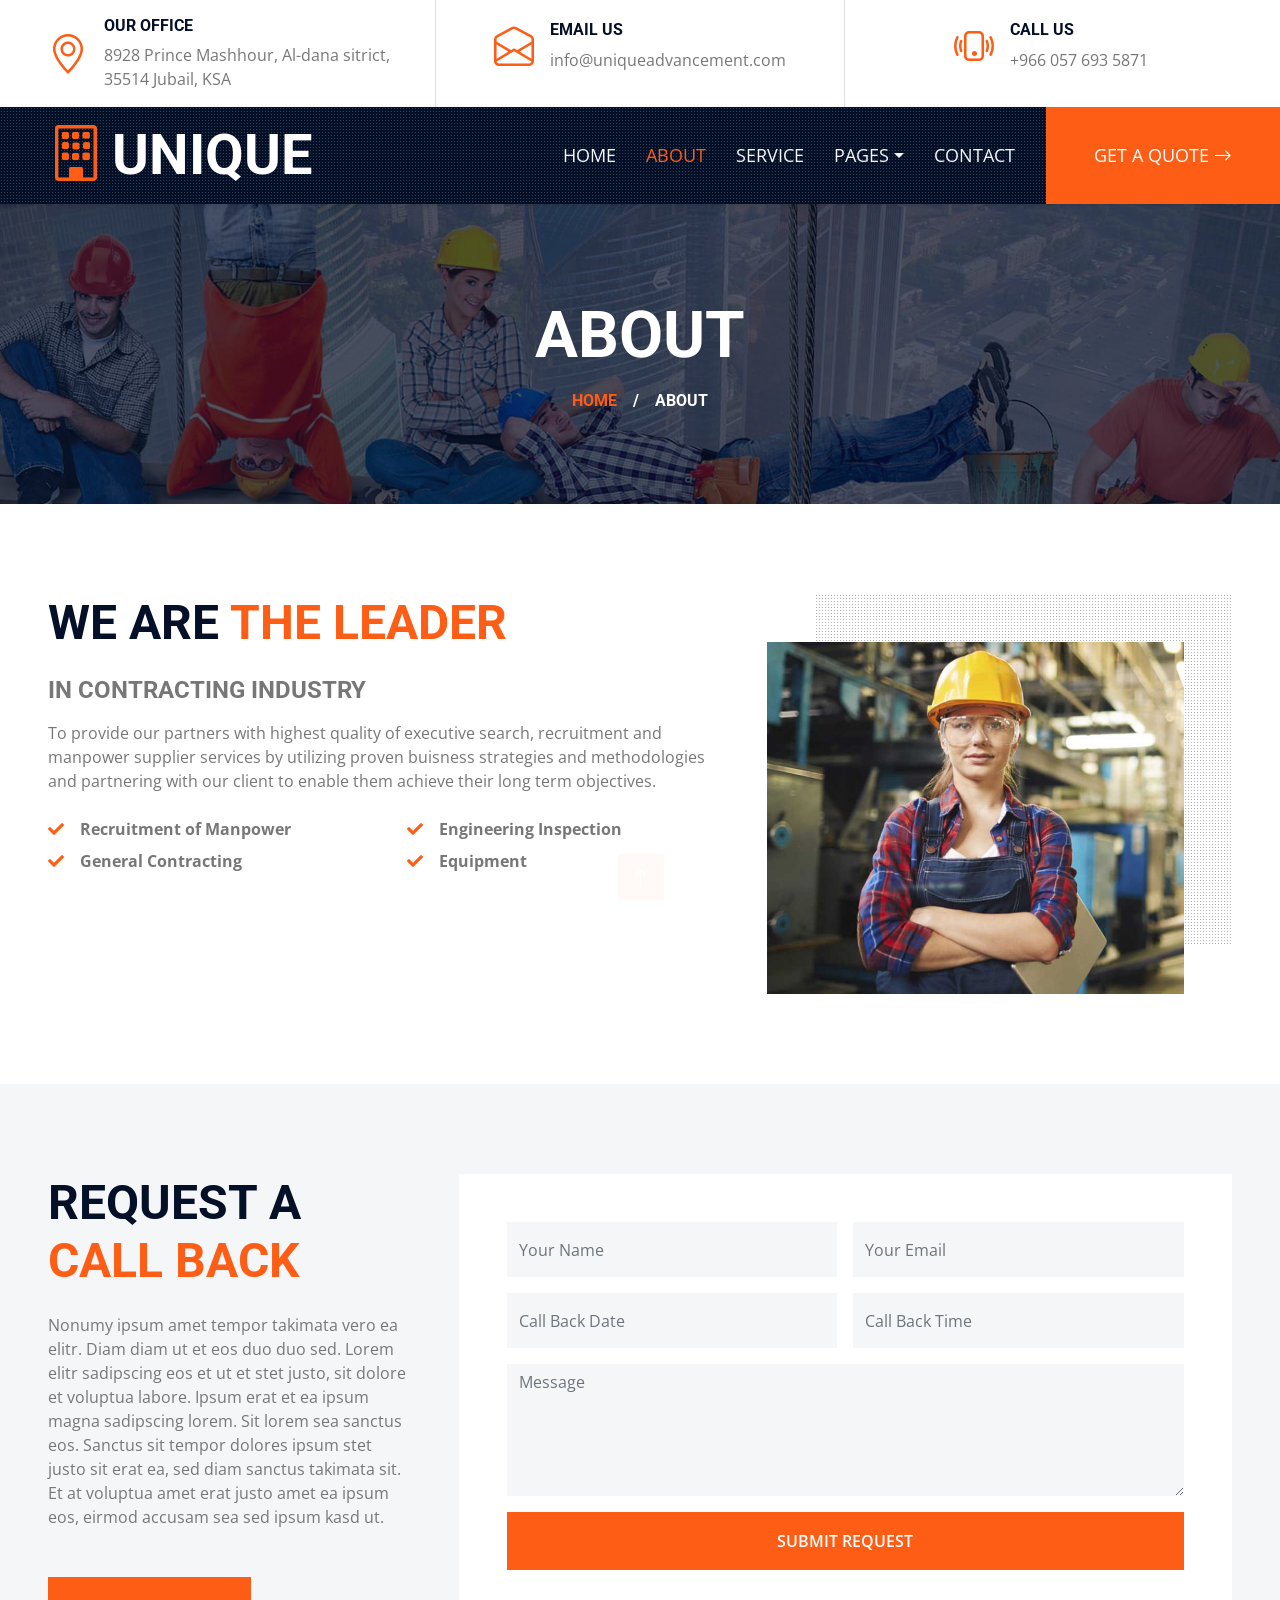
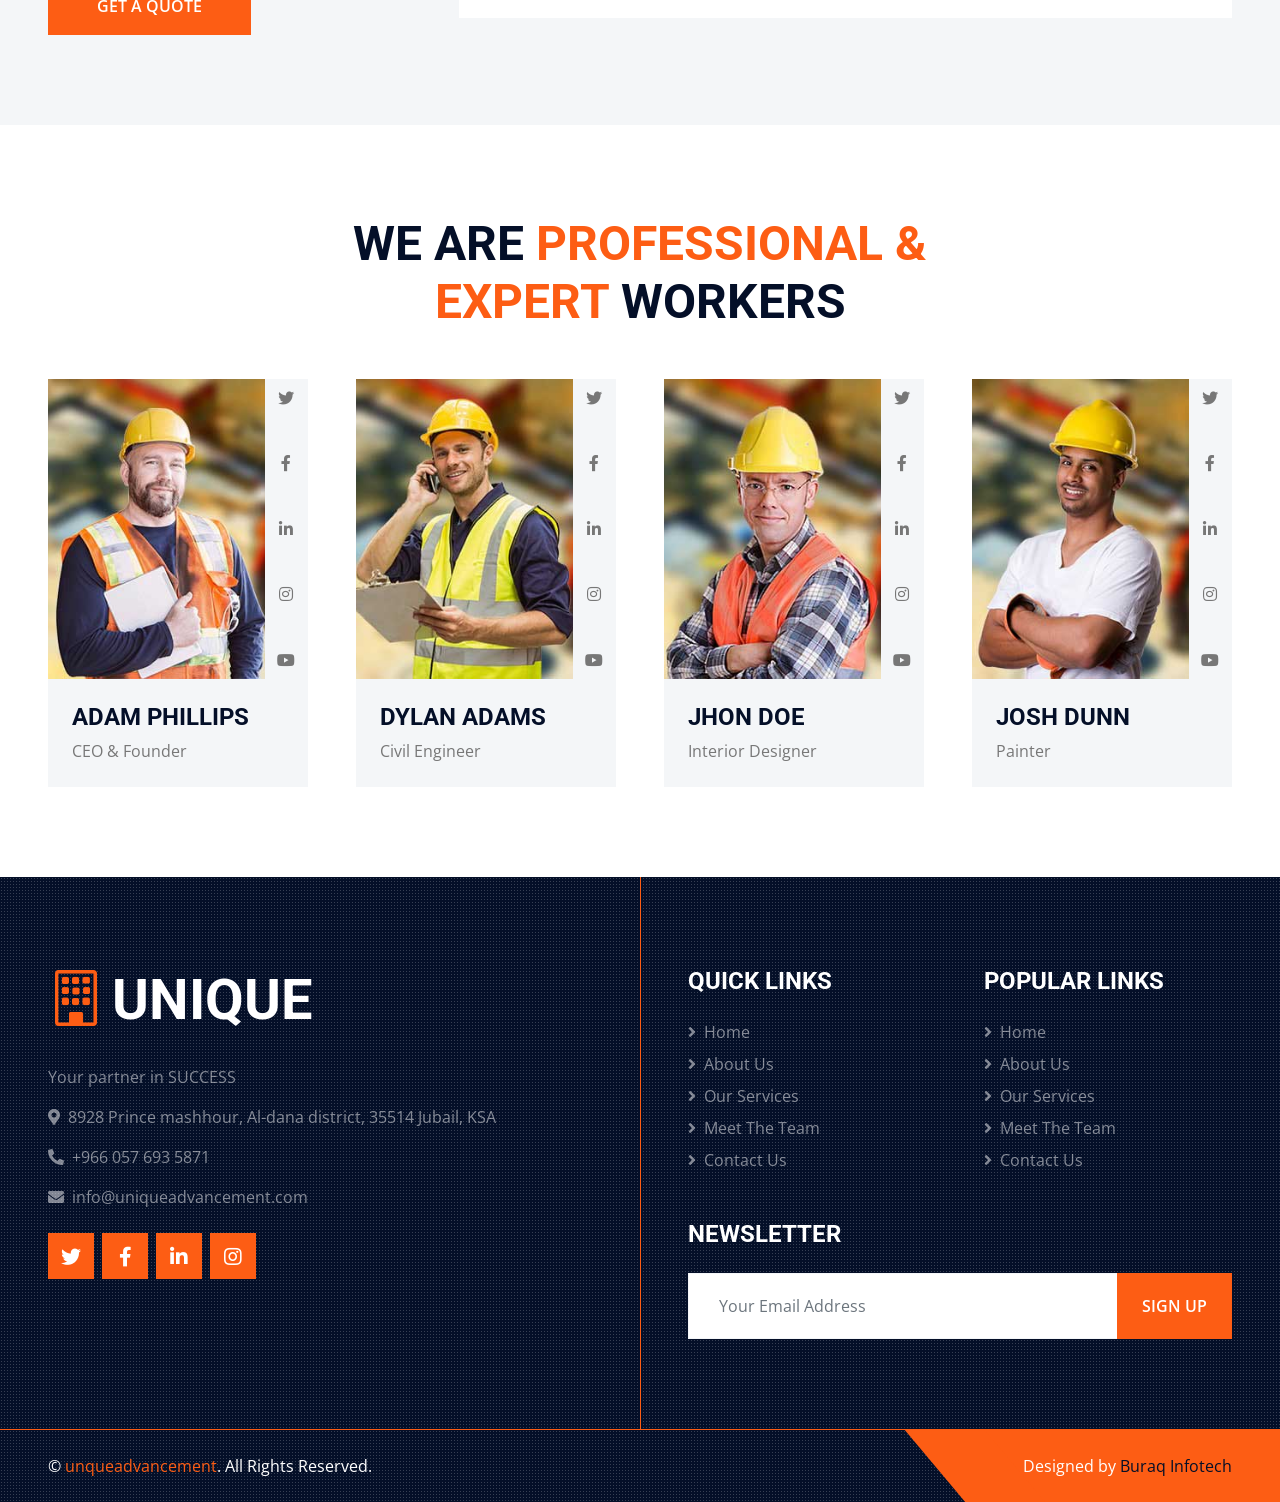
==== about.html @ 0663d5f7 "Initial commit" ====
<!DOCTYPE html>
<html lang="en">

<head>
    <meta charset="utf-8">
    <title>Unique Advancements</title>
    <meta content="width=device-width, initial-scale=1.0" name="viewport">
    <meta content="Free HTML Templates" name="keywords">
    <meta content="Free HTML Templates" name="description">

    <!-- Favicon -->
    <link href="img/favicon.ico" rel="icon">

    <!-- Google Web Fonts -->
    <link rel="preconnect" href="https://fonts.gstatic.com">
    <link href="https://fonts.googleapis.com/css2?family=Open+Sans:wght@400;600&family=Roboto:wght@500;700&display=swap" rel="stylesheet"> 

    <!-- Icon Font Stylesheet -->
    <link href="https://cdnjs.cloudflare.com/ajax/libs/font-awesome/5.15.0/css/all.min.css" rel="stylesheet">
    <link href="https://cdn.jsdelivr.net/npm/bootstrap-icons@1.4.1/font/bootstrap-icons.css" rel="stylesheet">

    <!-- Libraries Stylesheet -->
    <link href="lib/owlcarousel/assets/owl.carousel.min.css" rel="stylesheet">
    <link href="lib/tempusdominus/css/tempusdominus-bootstrap-4.min.css" rel="stylesheet" />
    <link href="lib/lightbox/css/lightbox.min.css" rel="stylesheet">

    <!-- Customized Bootstrap Stylesheet -->
    <link href="css/bootstrap.min.css" rel="stylesheet">

    <!-- Template Stylesheet -->
    <link href="css/style.css" rel="stylesheet">
</head>

<body>
    <!-- Topbar Start -->
    <div class="container-fluid px-5 d-none d-lg-block">
        <div class="row gx-5">
            <div class="col-lg-4 text-center py-3">
                <div class="d-inline-flex align-items-center">
                    <i class="bi bi-geo-alt fs-1 text-primary me-3"></i>
                    <div class="text-start">
                        <h6 class="text-uppercase fw-bold">Our Office</h6>
                        <span>8928 Prince Mashhour, Al-dana sitrict, 35514 Jubail, KSA</span>
                    </div>
                </div>
            </div>
            <div class="col-lg-4 text-center border-start border-end py-3">
                <div class="d-inline-flex align-items-center">
                    <i class="bi bi-envelope-open fs-1 text-primary me-3"></i>
                    <div class="text-start">
                        <h6 class="text-uppercase fw-bold">Email Us</h6>
                        <span>info@uniqueadvancement.com</span>
                    </div>
                </div>
            </div>
            <div class="col-lg-4 text-center py-3">
                <div class="d-inline-flex align-items-center">
                    <i class="bi bi-phone-vibrate fs-1 text-primary me-3"></i>
                    <div class="text-start">
                        <h6 class="text-uppercase fw-bold">Call Us</h6>
                        <span>+966 057 693 5871</span>
                    </div>
                </div>
            </div>
        </div>
    </div>
    <!-- Topbar End -->


    <!-- Navbar Start -->
    <div class="container-fluid sticky-top bg-dark bg-light-radial shadow-sm px-5 pe-lg-0">
        <nav class="navbar navbar-expand-lg bg-dark bg-light-radial navbar-dark py-3 py-lg-0">
            <a href="index.html" class="navbar-brand">
                <h1 class="m-0 display-4 text-uppercase text-white"><i class="bi bi-building text-primary me-2"></i>Unique</h1>
            </a>
            <button class="navbar-toggler" type="button" data-bs-toggle="collapse" data-bs-target="#navbarCollapse">
                <span class="navbar-toggler-icon"></span>
            </button>
            <div class="collapse navbar-collapse" id="navbarCollapse">
                <div class="navbar-nav ms-auto py-0">
                    <a href="index.html" class="nav-item nav-link">Home</a>
                    <a href="about.html" class="nav-item nav-link active">About</a>
                    <a href="service.html" class="nav-item nav-link">Service</a>
                    <div class="nav-item dropdown">
                        <a href="#" class="nav-link dropdown-toggle" data-bs-toggle="dropdown">Pages</a>
                        <div class="dropdown-menu m-0">
                            <a href="project.html" class="dropdown-item">Our Project</a>
                            <a href="team.html" class="dropdown-item">The Team</a>
                            <a href="testimonial.html" class="dropdown-item">Testimonial</a>
                            <a href="blog.html" class="dropdown-item">Blog Grid</a>
                            <a href="detail.html" class="dropdown-item">Blog Detail</a>
                        </div>
                    </div>
                    <a href="contact.html" class="nav-item nav-link">Contact</a>
                    <a href="" class="nav-item nav-link bg-primary text-white px-5 ms-3 d-none d-lg-block">Get A Quote <i class="bi bi-arrow-right"></i></a>
                </div>
            </div>
        </nav>
    </div>
    <!-- Navbar End -->


    <!-- Page Header Start -->
    <div class="container-fluid page-header">
        <h1 class="display-3 text-uppercase text-white mb-3">About</h1>
        <div class="d-inline-flex text-white">
            <h6 class="text-uppercase m-0"><a href="">Home</a></h6>
            <h6 class="text-white m-0 px-3">/</h6>
            <h6 class="text-uppercase text-white m-0">About</h6>
        </div>
    </div>
    <!-- Page Header Start -->


    <!-- About Start -->
    <div class="container-fluid py-6 px-5">
        <div class="row g-5">
            <div class="col-lg-7">
                <h1 class="display-5 text-uppercase mb-4">We are <span class="text-primary">the Leader</span></h1>
                <h4 class="text-uppercase mb-3 text-body">in Contracting Industry</h4>
                <p>To provide our partners with highest quality of executive search, recruitment and manpower supplier services by utilizing proven buisness strategies and methodologies and partnering with our client to enable them achieve their long term objectives.</p>
                <div class="row gx-5 py-2">
                    <div class="col-sm-6 mb-2">
                        <p class="fw-bold mb-2"><i class="fa fa-check text-primary me-3"></i>Recruitment of Manpower</p>
                        <p class="fw-bold mb-2"><i class="fa fa-check text-primary me-3"></i>General  Contracting</p>
                    </div>
                    <div class="col-sm-6 mb-2">
                        <p class="fw-bold mb-2"><i class="fa fa-check text-primary me-3"></i>Engineering Inspection</p>
                        <p class="fw-bold mb-2"><i class="fa fa-check text-primary me-3"></i>Equipment</p>
                    </div>
                </div>
            </div>
            <div class="col-lg-5 pb-5" style="min-height: 400px;">
                <div class="position-relative bg-dark-radial h-100 ms-5">
                    <img class="position-absolute w-100 h-100 mt-5 ms-n5" src="img/about.jpg" style="object-fit: cover;">
                </div>
            </div>
        </div>
    </div>
    <!-- About End -->


    <!-- Appointment Start -->
    <div class="container-fluid bg-light py-6 px-5">
            <div class="row gx-5">
                <div class="col-lg-4 mb-5 mb-lg-0">
                    <div class="mb-4">
                        <h1 class="display-5 text-uppercase mb-4">Request A <span class="text-primary">Call Back</span></h1>
                    </div>
                    <p class="mb-5">Nonumy ipsum amet tempor takimata vero ea elitr. Diam diam ut et eos duo duo sed. Lorem elitr sadipscing eos et ut et stet justo, sit dolore et voluptua labore. Ipsum erat et ea ipsum magna sadipscing lorem. Sit lorem sea sanctus eos. Sanctus sit tempor dolores ipsum stet justo sit erat ea, sed diam sanctus takimata sit. Et at voluptua amet erat justo amet ea ipsum eos, eirmod accusam sea sed ipsum kasd ut.</p>
                    <a class="btn btn-primary py-3 px-5" href="">Get A Quote</a>
                </div>
                <div class="col-lg-8">
                    <div class="bg-white text-center p-5">
                        <form>
                            <div class="row g-3">
                                <div class="col-12 col-sm-6">
                                    <input type="text" class="form-control bg-light border-0" placeholder="Your Name" style="height: 55px;">
                                </div>
                                <div class="col-12 col-sm-6">
                                    <input type="email" class="form-control bg-light border-0" placeholder="Your Email" style="height: 55px;">
                                </div>
                                <div class="col-12 col-sm-6">
                                    <div class="date" id="date" data-target-input="nearest">
                                        <input type="text"
                                            class="form-control bg-light border-0 datetimepicker-input"
                                            placeholder="Call Back Date" data-target="#date" data-toggle="datetimepicker" style="height: 55px;">
                                    </div>
                                </div>
                                <div class="col-12 col-sm-6">
                                    <div class="time" id="time" data-target-input="nearest">
                                        <input type="text"
                                            class="form-control bg-light border-0 datetimepicker-input"
                                            placeholder="Call Back Time" data-target="#time" data-toggle="datetimepicker" style="height: 55px;">
                                    </div>
                                </div>
                                <div class="col-12">
                                    <textarea class="form-control bg-light border-0" rows="5" placeholder="Message"></textarea>
                                </div>
                                <div class="col-12">
                                    <button class="btn btn-primary w-100 py-3" type="submit">Submit Request</button>
                                </div>
                            </div>
                        </form>
                    </div>
                </div>
            </div>
    </div>
    <!-- Appointment End -->


    <!-- Team Start -->
    <div class="container-fluid py-6 px-5">
        <div class="text-center mx-auto mb-5" style="max-width: 600px;">
            <h1 class="display-5 text-uppercase mb-4">We Are <span class="text-primary">Professional & Expert</span> Workers</h1>
        </div>
        <div class="row g-5">
            <div class="col-xl-3 col-lg-4 col-md-6">
                <div class="row g-0">
                    <div class="col-10" style="min-height: 300px;">
                        <div class="position-relative h-100">
                            <img class="position-absolute w-100 h-100" src="img/team-1.jpg" style="object-fit: cover;">
                        </div>
                    </div>
                    <div class="col-2">
                        <div class="h-100 d-flex flex-column align-items-center justify-content-between bg-light">
                            <a class="btn" href="#"><i class="fab fa-twitter"></i></a>
                            <a class="btn" href="#"><i class="fab fa-facebook-f"></i></a>
                            <a class="btn" href="#"><i class="fab fa-linkedin-in"></i></a>
                            <a class="btn" href="#"><i class="fab fa-instagram"></i></a>
                            <a class="btn" href="#"><i class="fab fa-youtube"></i></a>
                        </div>
                    </div>
                    <div class="col-12">
                        <div class="bg-light p-4">
                            <h4 class="text-uppercase">Adam Phillips</h4>
                            <span>CEO & Founder</span>
                        </div>
                    </div>
                </div>
            </div>
            <div class="col-xl-3 col-lg-4 col-md-6">
                <div class="row g-0">
                    <div class="col-10" style="min-height: 300px;">
                        <div class="position-relative h-100">
                            <img class="position-absolute w-100 h-100" src="img/team-2.jpg" style="object-fit: cover;">
                        </div>
                    </div>
                    <div class="col-2">
                        <div class="h-100 d-flex flex-column align-items-center justify-content-between bg-light">
                            <a class="btn" href="#"><i class="fab fa-twitter"></i></a>
                            <a class="btn" href="#"><i class="fab fa-facebook-f"></i></a>
                            <a class="btn" href="#"><i class="fab fa-linkedin-in"></i></a>
                            <a class="btn" href="#"><i class="fab fa-instagram"></i></a>
                            <a class="btn" href="#"><i class="fab fa-youtube"></i></a>
                        </div>
                    </div>
                    <div class="col-12">
                        <div class="bg-light p-4">
                            <h4 class="text-uppercase">Dylan Adams</h4>
                            <span>Civil Engineer</span>
                        </div>
                    </div>
                </div>
            </div>
            <div class="col-xl-3 col-lg-4 col-md-6">
                <div class="row g-0">
                    <div class="col-10" style="min-height: 300px;">
                        <div class="position-relative h-100">
                            <img class="position-absolute w-100 h-100" src="img/team-3.jpg" style="object-fit: cover;">
                        </div>
                    </div>
                    <div class="col-2">
                        <div class="h-100 d-flex flex-column align-items-center justify-content-between bg-light">
                            <a class="btn" href="#"><i class="fab fa-twitter"></i></a>
                            <a class="btn" href="#"><i class="fab fa-facebook-f"></i></a>
                            <a class="btn" href="#"><i class="fab fa-linkedin-in"></i></a>
                            <a class="btn" href="#"><i class="fab fa-instagram"></i></a>
                            <a class="btn" href="#"><i class="fab fa-youtube"></i></a>
                        </div>
                    </div>
                    <div class="col-12">
                        <div class="bg-light p-4">
                            <h4 class="text-uppercase">Jhon Doe</h4>
                            <span>Interior Designer</span>
                        </div>
                    </div>
                </div>
            </div>
            <div class="col-xl-3 col-lg-4 col-md-6">
                <div class="row g-0">
                    <div class="col-10" style="min-height: 300px;">
                        <div class="position-relative h-100">
                            <img class="position-absolute w-100 h-100" src="img/team-4.jpg" style="object-fit: cover;">
                        </div>
                    </div>
                    <div class="col-2">
                        <div class="h-100 d-flex flex-column align-items-center justify-content-between bg-light">
                            <a class="btn" href="#"><i class="fab fa-twitter"></i></a>
                            <a class="btn" href="#"><i class="fab fa-facebook-f"></i></a>
                            <a class="btn" href="#"><i class="fab fa-linkedin-in"></i></a>
                            <a class="btn" href="#"><i class="fab fa-instagram"></i></a>
                            <a class="btn" href="#"><i class="fab fa-youtube"></i></a>
                        </div>
                    </div>
                    <div class="col-12">
                        <div class="bg-light p-4">
                            <h4 class="text-uppercase">Josh Dunn</h4>
                            <span>Painter</span>
                        </div>
                    </div>
                </div>
            </div>
        </div>
    </div>
    <!-- Team End -->
    


    <!-- Footer Start -->
    <div class="footer container-fluid position-relative bg-dark bg-light-radial text-white-50 py-6 px-5">
        <div class="row g-5">
            <div class="col-lg-6 pe-lg-5">
                <a href="index.html" class="navbar-brand">
                    <h1 class="m-0 display-4 text-uppercase text-white"><i class="bi bi-building text-primary me-2"></i>UNIQUE</h1>
                </a>
                <p>Your partner in SUCCESS</p>
                <p><i class="fa fa-map-marker-alt me-2"></i>8928 Prince mashhour, Al-dana district, 35514 Jubail, KSA</p>
                <p><i class="fa fa-phone-alt me-2"></i>+966 057 693 5871</p>
                <p><i class="fa fa-envelope me-2"></i>info@uniqueadvancement.com</p>
                <div class="d-flex justify-content-start mt-4">
                    <a class="btn btn-lg btn-primary btn-lg-square rounded-0 me-2" href="#"><i class="fab fa-twitter"></i></a>
                    <a class="btn btn-lg btn-primary btn-lg-square rounded-0 me-2" href="#"><i class="fab fa-facebook-f"></i></a>
                    <a class="btn btn-lg btn-primary btn-lg-square rounded-0 me-2" href="#"><i class="fab fa-linkedin-in"></i></a>
                    <a class="btn btn-lg btn-primary btn-lg-square rounded-0" href="#"><i class="fab fa-instagram"></i></a>
                </div>
            </div>
            <div class="col-lg-6 ps-lg-5">
                <div class="row g-5">
                    <div class="col-sm-6">
                        <h4 class="text-white text-uppercase mb-4">Quick Links</h4>
                        <div class="d-flex flex-column justify-content-start">
                            <a class="text-white-50 mb-2" href="#"><i class="fa fa-angle-right me-2"></i>Home</a>
                            <a class="text-white-50 mb-2" href="#"><i class="fa fa-angle-right me-2"></i>About Us</a>
                            <a class="text-white-50 mb-2" href="#"><i class="fa fa-angle-right me-2"></i>Our Services</a>
                            <a class="text-white-50 mb-2" href="#"><i class="fa fa-angle-right me-2"></i>Meet The Team</a>
                            <a class="text-white-50" href="#"><i class="fa fa-angle-right me-2"></i>Contact Us</a>
                        </div>
                    </div>
                    <div class="col-sm-6">
                        <h4 class="text-white text-uppercase mb-4">Popular Links</h4>
                        <div class="d-flex flex-column justify-content-start">
                            <a class="text-white-50 mb-2" href="#"><i class="fa fa-angle-right me-2"></i>Home</a>
                            <a class="text-white-50 mb-2" href="#"><i class="fa fa-angle-right me-2"></i>About Us</a>
                            <a class="text-white-50 mb-2" href="#"><i class="fa fa-angle-right me-2"></i>Our Services</a>
                            <a class="text-white-50 mb-2" href="#"><i class="fa fa-angle-right me-2"></i>Meet The Team</a>
                            <a class="text-white-50" href="#"><i class="fa fa-angle-right me-2"></i>Contact Us</a>
                        </div>
                    </div>
                    <div class="col-sm-12">
                        <h4 class="text-white text-uppercase mb-4">Newsletter</h4>
                        <div class="w-100">
                            <div class="input-group">
                                <input type="text" class="form-control border-light" style="padding: 20px 30px;" placeholder="Your Email Address"><button class="btn btn-primary px-4">Sign Up</button>
                            </div>
                        </div>
                    </div>
                </div>
            </div>
        </div>
    </div>
    <div class="container-fluid bg-dark bg-light-radial text-white border-top border-primary px-0">
        <div class="d-flex flex-column flex-md-row justify-content-between">
            <div class="py-4 px-5 text-center text-md-start">
                <p class="mb-0">&copy; <a class="text-primary" href="#">unqueadvancement</a>. All Rights Reserved.</p>
            </div>
            <div class="py-4 px-5 bg-primary footer-shape position-relative text-center text-md-end">
                <p class="mb-0">Designed by <a class="text-dark" href="https://buraqinfotech.com">Buraq Infotech</a></p>
            </div>
        </div>
    </div>
    <!-- Footer End -->

    <!-- Back to Top -->
    <a href="#" class="btn btn-lg btn-primary btn-lg-square back-to-top"><i class="bi bi-arrow-up"></i></a>


    <!-- JavaScript Libraries -->
    <script src="https://code.jquery.com/jquery-3.4.1.min.js"></script>
    <script src="https://cdn.jsdelivr.net/npm/bootstrap@5.0.0/dist/js/bootstrap.bundle.min.js"></script>
    <script src="lib/easing/easing.min.js"></script>
    <script src="lib/waypoints/waypoints.min.js"></script>
    <script src="lib/owlcarousel/owl.carousel.min.js"></script>
    <script src="lib/tempusdominus/js/moment.min.js"></script>
    <script src="lib/tempusdominus/js/moment-timezone.min.js"></script>
    <script src="lib/tempusdominus/js/tempusdominus-bootstrap-4.min.js"></script>
    <script src="lib/isotope/isotope.pkgd.min.js"></script>
    <script src="lib/lightbox/js/lightbox.min.js"></script>

    <!-- Template Javascript -->
    <script src="js/main.js"></script>
</body>

</html>
---- css/style.css ----
/********** Template CSS **********/
:root {
    --primary: #FD5D14;
    --secondary: #FDBE33;
    --light: #F4F6F8;
    --dark: #040F28;
}

.pt-6 {
    padding-top: 90px;
}

.pb-6 {
    padding-bottom: 90px;
}

.py-6 {
    padding-top: 90px;
    padding-bottom: 90px;
}

.btn {
    position: relative;
    font-weight: 600;
    text-transform: uppercase;
    transition: .5s;
}

.btn::after {
    position: absolute;
    content: "";
    width: 0;
    height: 5px;
    bottom: -1px;
    left: 50%;
    background: var(--primary);
    transition: .5s;
}

.btn.btn-primary::after {
    background: var(--dark);
}

.btn:hover::after,
.btn.active::after {
    width: 50%;
    left: 25%;
}

.btn-primary {
    color: #FFFFFF;
}

.btn-square {
    width: 36px;
    height: 36px;
}

.btn-sm-square {
    width: 28px;
    height: 28px;
}

.btn-lg-square {
    width: 46px;
    height: 46px;
}

.btn-square,
.btn-sm-square,
.btn-lg-square {
    padding-left: 0;
    padding-right: 0;
    text-align: center;
}

.back-to-top {
    position: fixed;
    display: none;
    left: 50%;
    bottom: 0;
    margin-left: -22px;
    border-radius: 0;
    z-index: 99;
}

.bg-dark-radial {
    background-image: -webkit-repeating-radial-gradient(center center, rgba(0, 0, 0, 0.3), rgba(0, 0, 0, 0.3) 1px, transparent 1px, transparent 100%);
    background-image: -moz-repeating-radial-gradient(center center, rgba(0, 0, 0, 0.3), rgba(0, 0, 0, 0.3) 1px, transparent 1px, transparent 100%);
    background-image: -ms-repeating-radial-gradient(center center, rgba(0, 0, 0, 0.3), rgba(0, 0, 0, 0.3) 1px, transparent 1px, transparent 100%);
    background-image: -o-repeating-radial-gradient(center center, rgba(0, 0, 0, 0.3), rgba(0, 0, 0, 0.3) 1px, transparent 1px, transparent 100%);
    background-image: repeating-radial-gradient(center center, rgba(0, 0, 0, 0.3), rgba(0, 0, 0, 0.3) 1px, transparent 1px, transparent 100%);
    background-size: 3px 3px;
}

.bg-light-radial {
    background-image: -webkit-repeating-radial-gradient(center center, rgba(256, 256, 256, 0.2), rgba(256, 256, 256, 0.2) 1px, transparent 1px, transparent 100%);
    background-image: -moz-repeating-radial-gradient(center center, rgba(256, 256, 256, 0.2), rgba(256, 256, 256, 0.2) 1px, transparent 1px, transparent 100%);
    background-image: -ms-repeating-radial-gradient(center center, rgba(256, 256, 256, 0.2), rgba(256, 256, 256, 0.2) 1px, transparent 1px, transparent 100%);
    background-image: -o-repeating-radial-gradient(center center, rgba(256, 256, 256, 0.2), rgba(256, 256, 256, 0.2) 1px, transparent 1px, transparent 100%);
    background-image: repeating-radial-gradient(center center, rgba(256, 256, 256, 0.2), rgba(256, 256, 256, 0.2) 1px, transparent 1px, transparent 100%);
    background-size: 3px 3px;
}

.navbar-dark .navbar-nav .nav-link {
    position: relative;
    padding: 35px 15px;
    font-size: 18px;
    text-transform: uppercase;
    color: var(--light);
    outline: none;
    transition: .5s;
}

.navbar-dark .navbar-nav .nav-link:hover,
.navbar-dark .navbar-nav .nav-link.active {
    color: var(--primary);
}

@media (max-width: 991.98px) {
    .navbar-dark .navbar-nav .nav-link  {
        margin-left: 0;
        padding: 10px 0;
    }
}

.carousel-caption {
    top: 0;
    left: 0;
    right: 0;
    bottom: 0;
    background: rgba(4, 15, 40, .7);
    z-index: 1;
}

@media (max-width: 576px) {
    .carousel-caption h4 {
        font-size: 18px;
        font-weight: 500 !important;
    }

    .carousel-caption h1 {
        font-size: 30px;
        font-weight: 600 !important;
    }
}

.page-header {
    height: 300px;
    display: flex;
    flex-direction: column;
    align-items: center;
    justify-content: center;
    background: linear-gradient(rgba(4, 15, 40, .7), rgba(4, 15, 40, .7)), url(../img/carousel-1.jpg) center center no-repeat;
    background-size: cover;
}

.service-item .service-icon {
    margin-top: -50px;
    width: 100px;
    height: 100px;
    display: flex;
    align-items: center;
    justify-content: center;
    border-radius: 100px;
}

.service-item .service-icon i {
    transition: .2s;
}

.service-item:hover .service-icon i {
    font-size: 60px;
}

.portfolio-item {
    margin-bottom: 60px;
}

.portfolio-title {
    position: absolute;
    display: flex;
    flex-direction: column;
    justify-content: center;
    height: 120px;
    padding: 0 30px;
    right: 30px;
    left: 30px;
    bottom: -60px;
    background: #FFFFFF;
    z-index: 3;
}

.portfolio-btn {
    position: absolute;
    display: inline-block;
    top: 50%;
    left: 50%;
    margin-top: -60px;
    margin-left: -60px;
    font-size: 120px;
    line-height: 0;
    transition: .1s;
    transition-delay: .3s;
    z-index: 2;
    opacity: 0;
}

.portfolio-item:hover .portfolio-btn {
    opacity: 1;
}

.portfolio-box::before,
.portfolio-box::after {
    position: absolute;
    content: "";
    width: 0;
    height: 100%;
    top: 0;
    transition: .5s;
    z-index: 1;
    background: rgba(4, 15, 40, .7);
}

.portfolio-box::before {
    left: 0;
}

.portfolio-box::after {
    right: 0;
}

.portfolio-item:hover .portfolio-box::before {
    left: 0;
    width: 50%;
}

.portfolio-item:hover .portfolio-box::after {
    right: 0;
    width: 50%;
}

@media (min-width: 992px) {
    .testimonial,
    .contact-form {
        margin-left: -90px;
    }
}

@media (min-width: 992px) {
    .footer::after {
        position: absolute;
        content: "";
        width: 1px;
        height: 100%;
        top: 0;
        left: 50%;
        background: var(--primary)
    }
}

.footer-shape::before {
    position: absolute;
    content: "";
    width: 80px;
    height: 100%;
    top: 0;
    left: -40px;
    background: var(--primary);
    transform: skew(40deg);
}
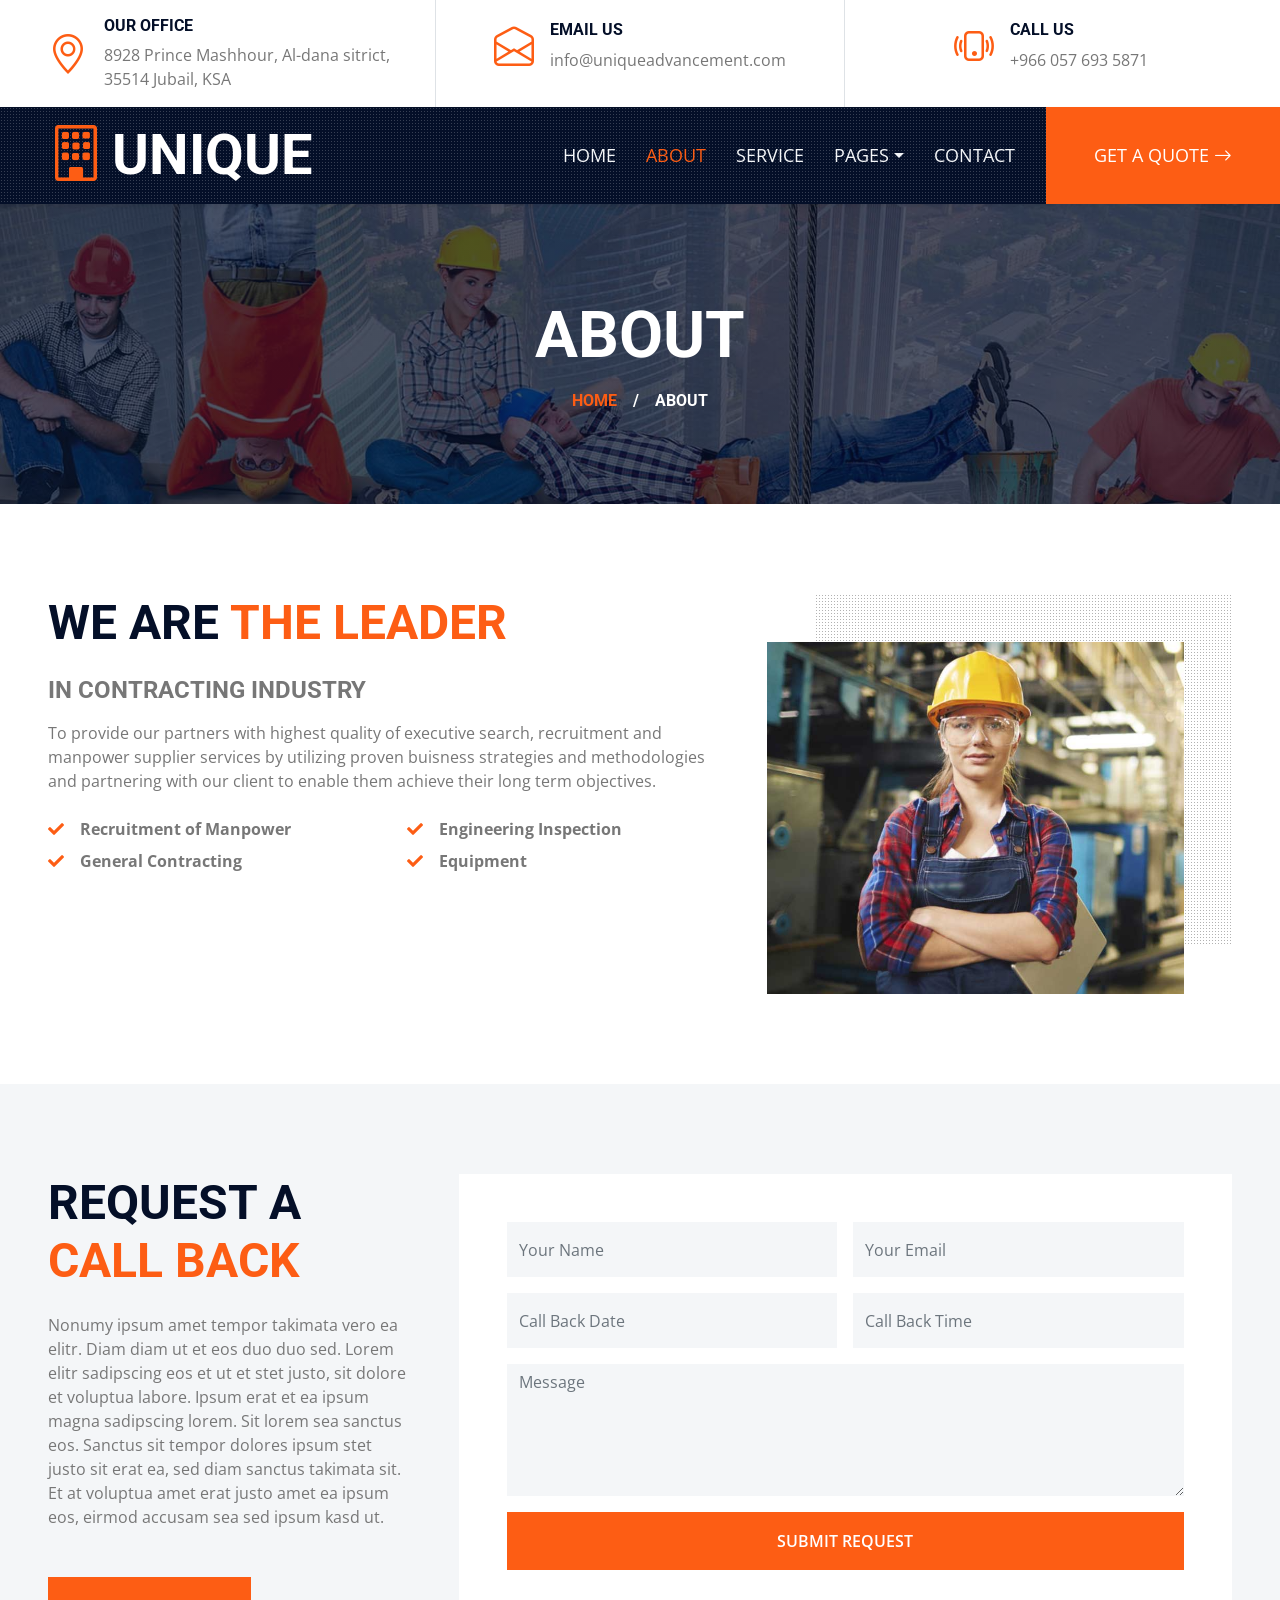
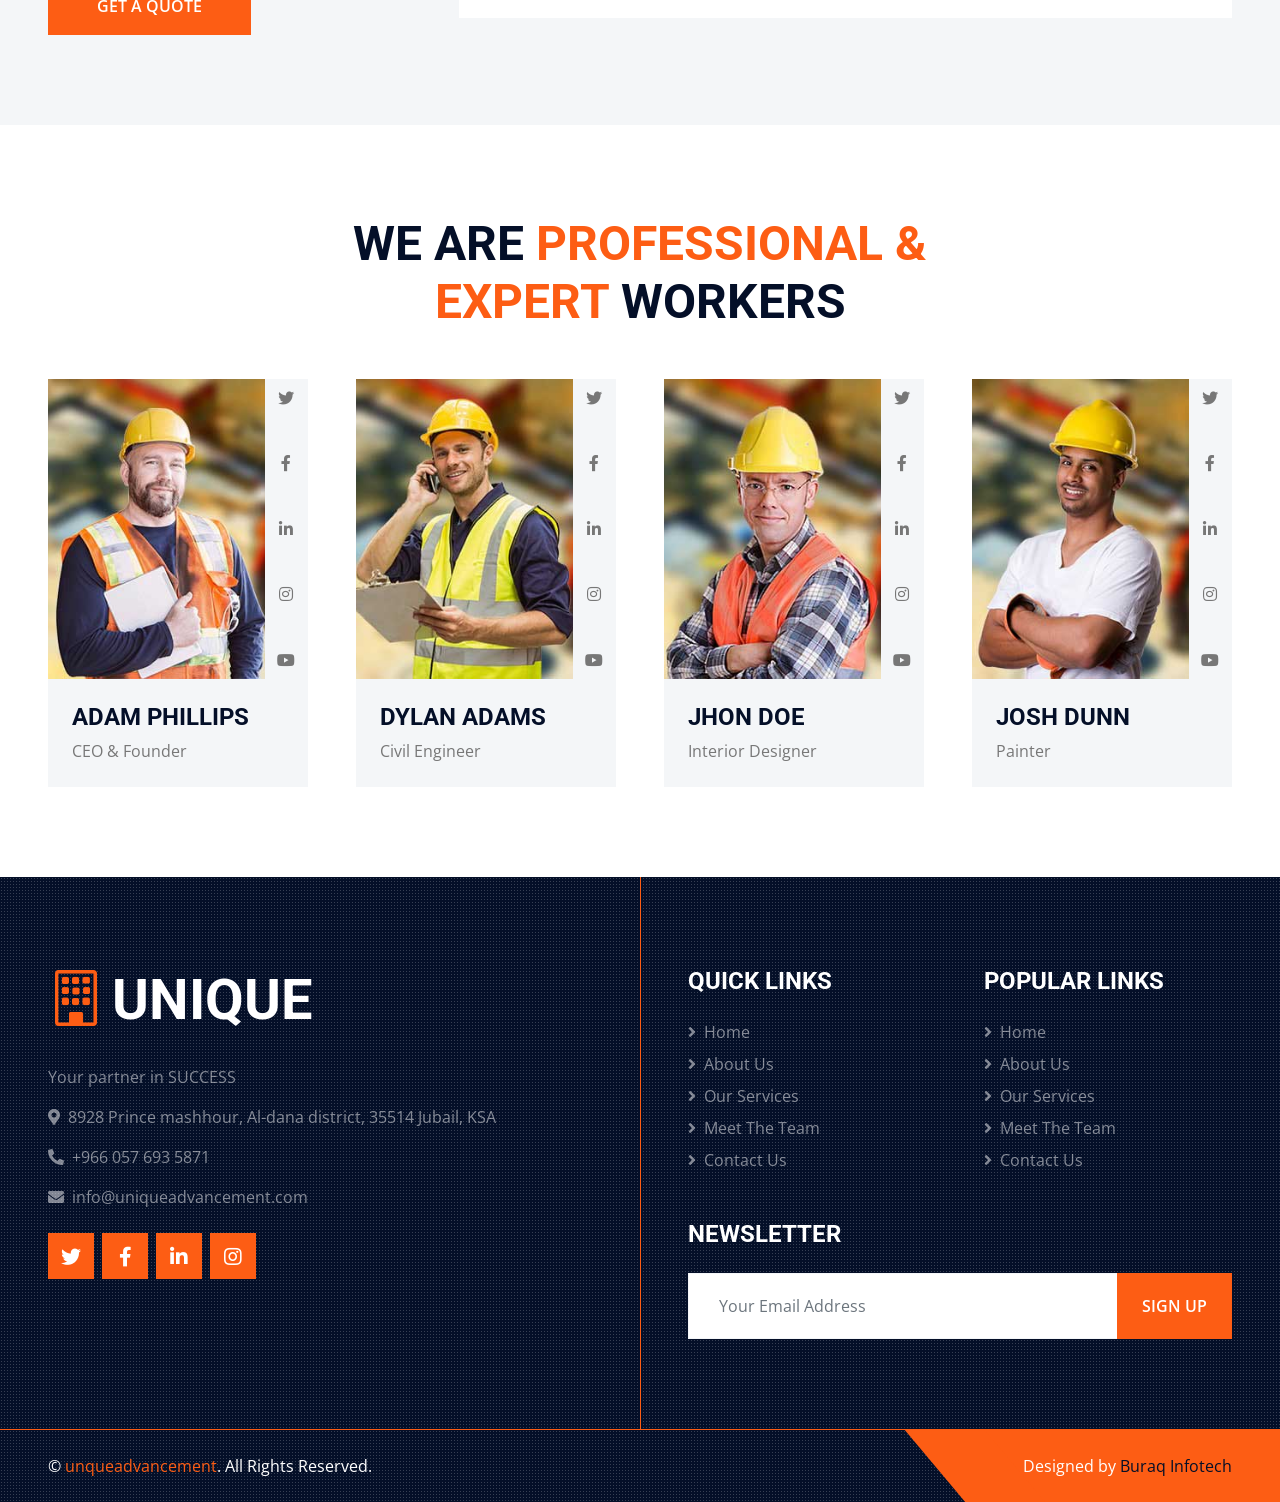
==== commit 0f16a2ca: "meta update" ====
--- a/about.html
+++ b/about.html
@@ -5,8 +5,8 @@
     <meta charset="utf-8">
     <title>Unique Advancements</title>
     <meta content="width=device-width, initial-scale=1.0" name="viewport">
-    <meta content="Free HTML Templates" name="keywords">
-    <meta content="Free HTML Templates" name="description">
+    <meta content="Contractors, Aramco" name="keywords">
+    <meta content="Contractors, Aramco" name="description">
 
     <!-- Favicon -->
     <link href="img/favicon.ico" rel="icon">
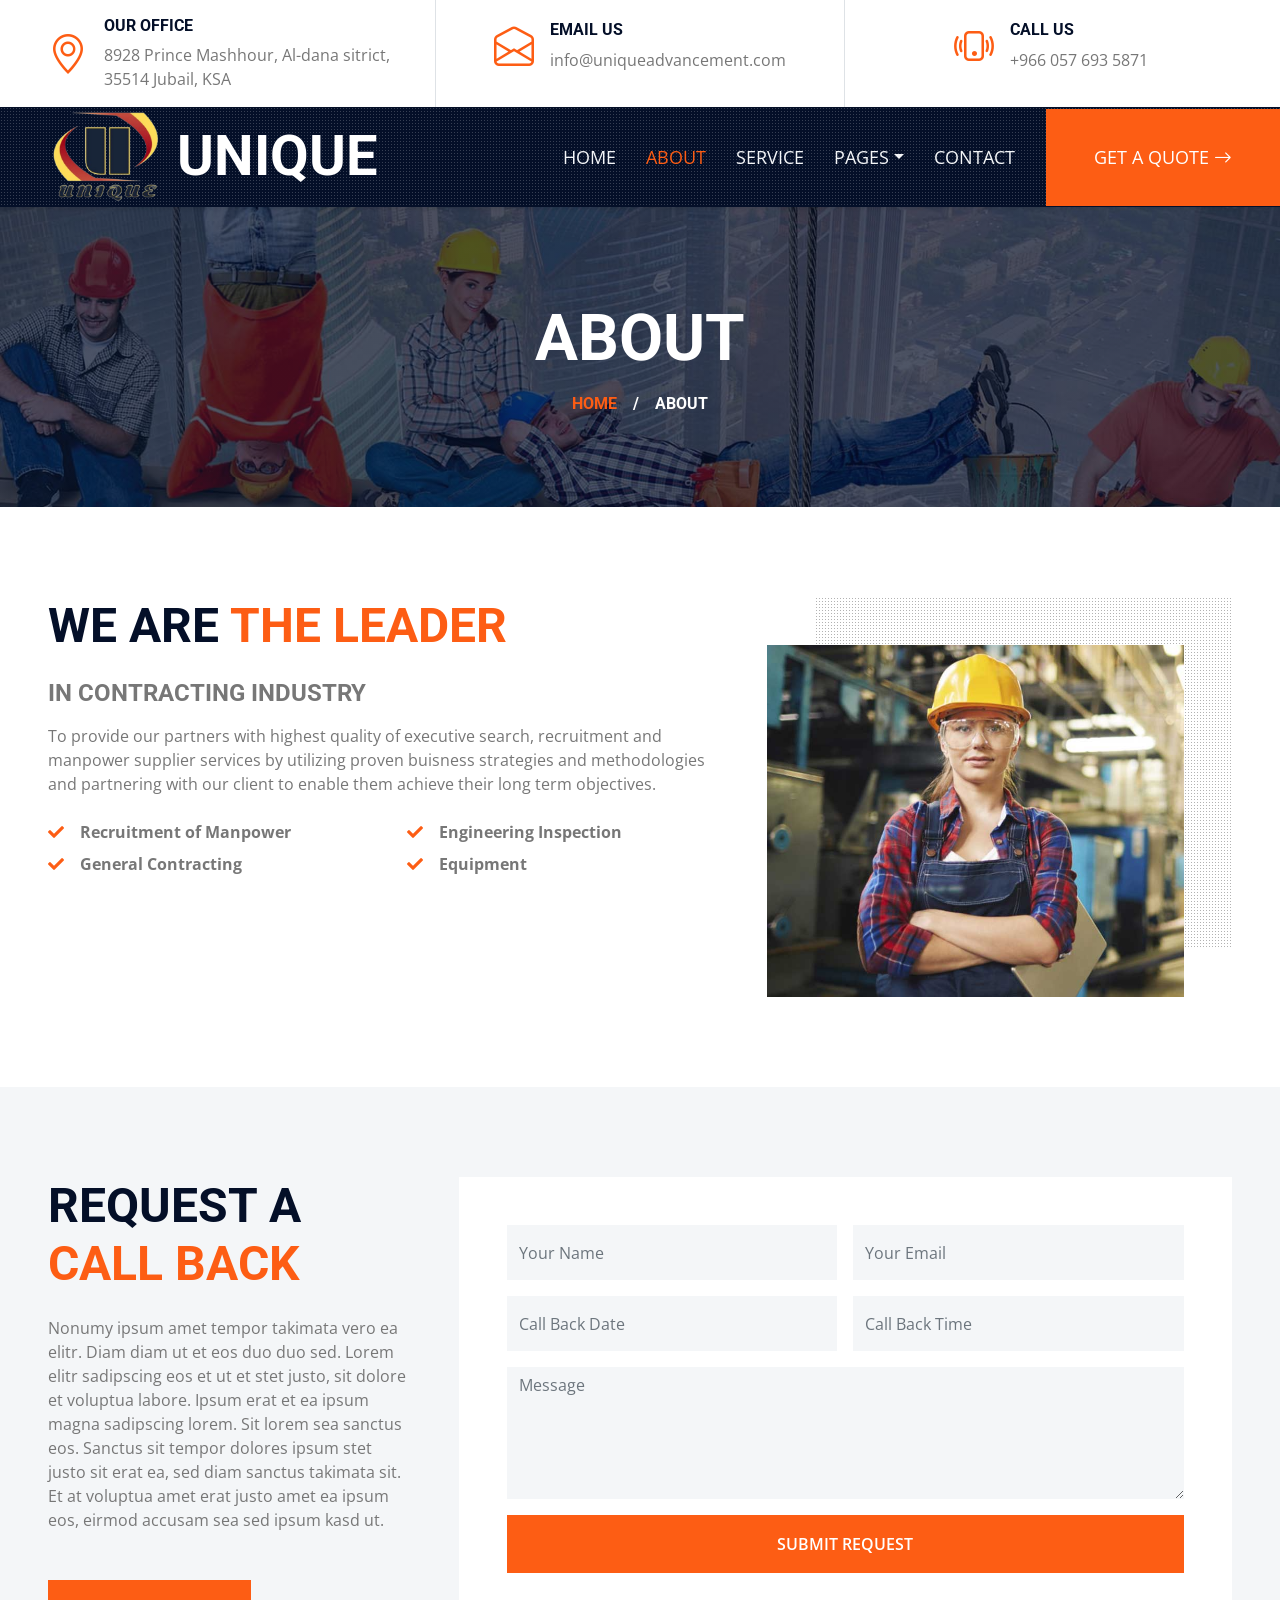
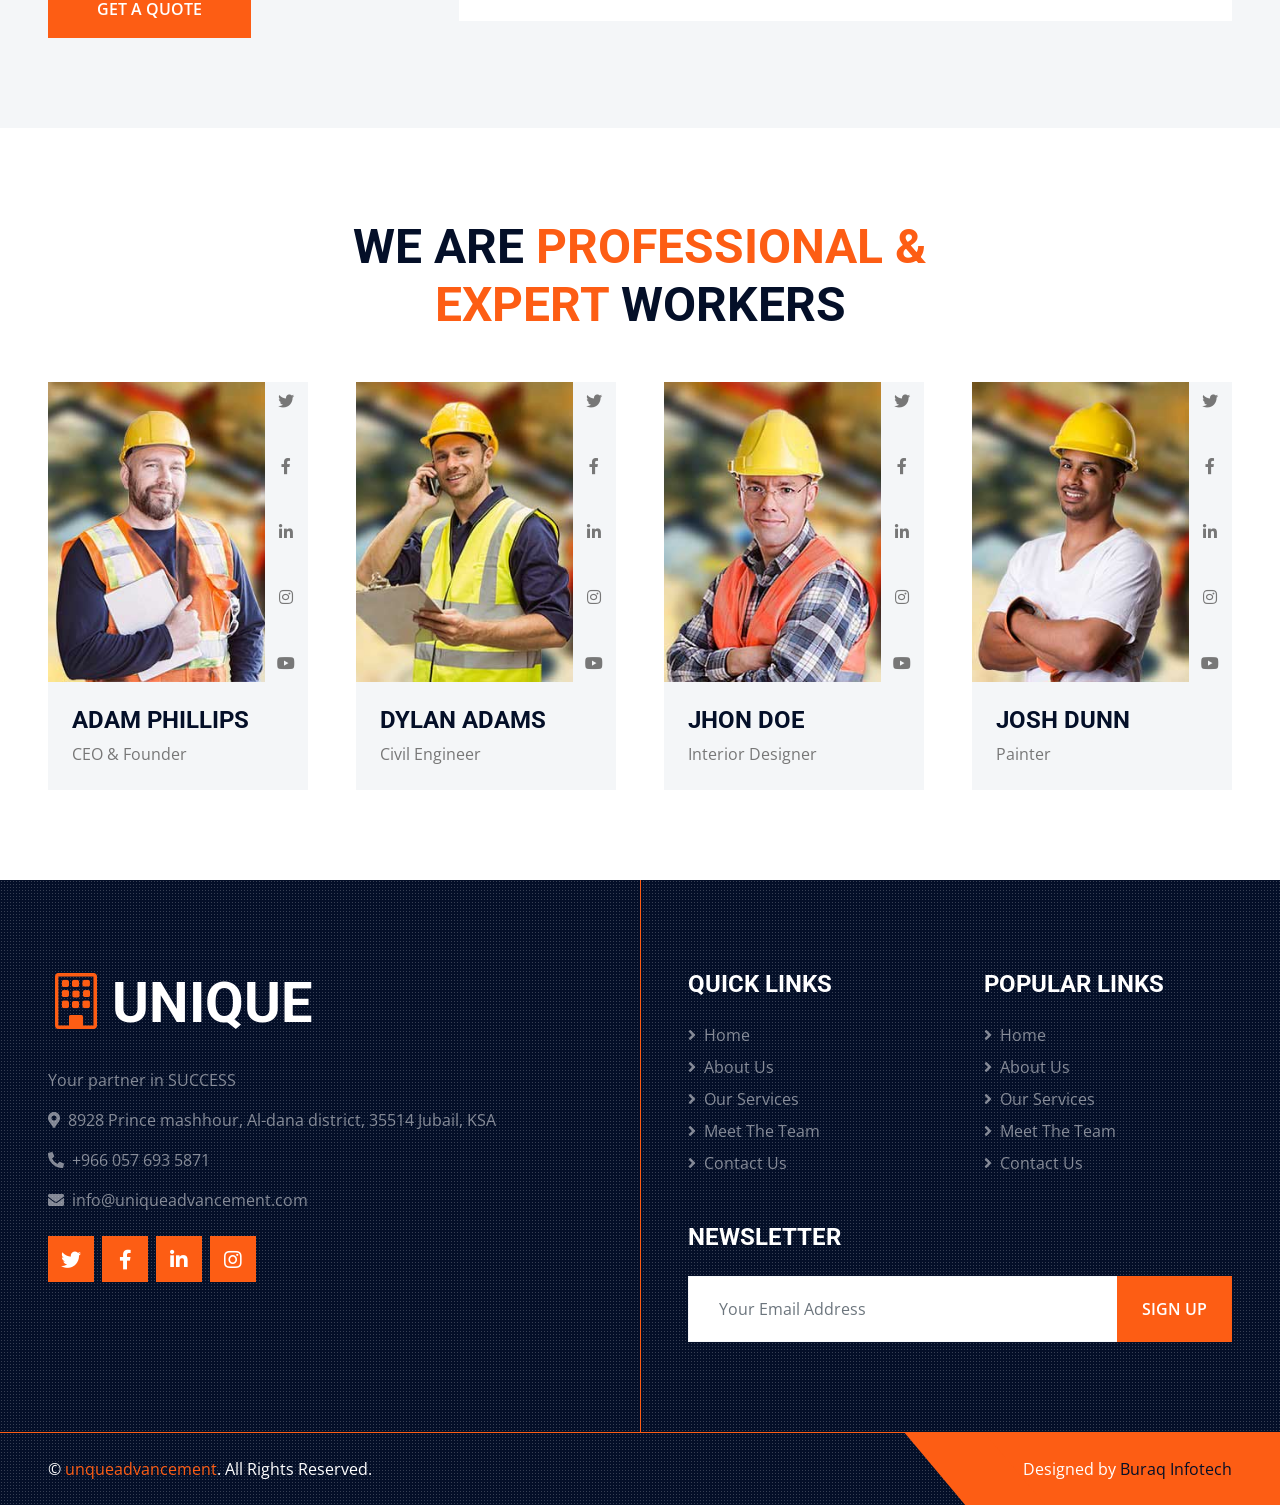
==== commit 617d14fa: "logo added" ====
--- a/about.html
+++ b/about.html
@@ -71,8 +71,11 @@
     <div class="container-fluid sticky-top bg-dark bg-light-radial shadow-sm px-5 pe-lg-0">
         <nav class="navbar navbar-expand-lg bg-dark bg-light-radial navbar-dark py-3 py-lg-0">
             <a href="index.html" class="navbar-brand">
-                <h1 class="m-0 display-4 text-uppercase text-white"><i class="bi bi-building text-primary me-2"></i>Unique</h1>
-            </a>
+				<img src="img/logo.png" alt="UNIQUE Logo" style="height: 90px; margin-right: 10px;">
+				<h1 class="m-0 display-4 text-uppercase text-white d-inline align-middle">
+					UNIQUE
+				</h1>
+			</a>
             <button class="navbar-toggler" type="button" data-bs-toggle="collapse" data-bs-target="#navbarCollapse">
                 <span class="navbar-toggler-icon"></span>
             </button>
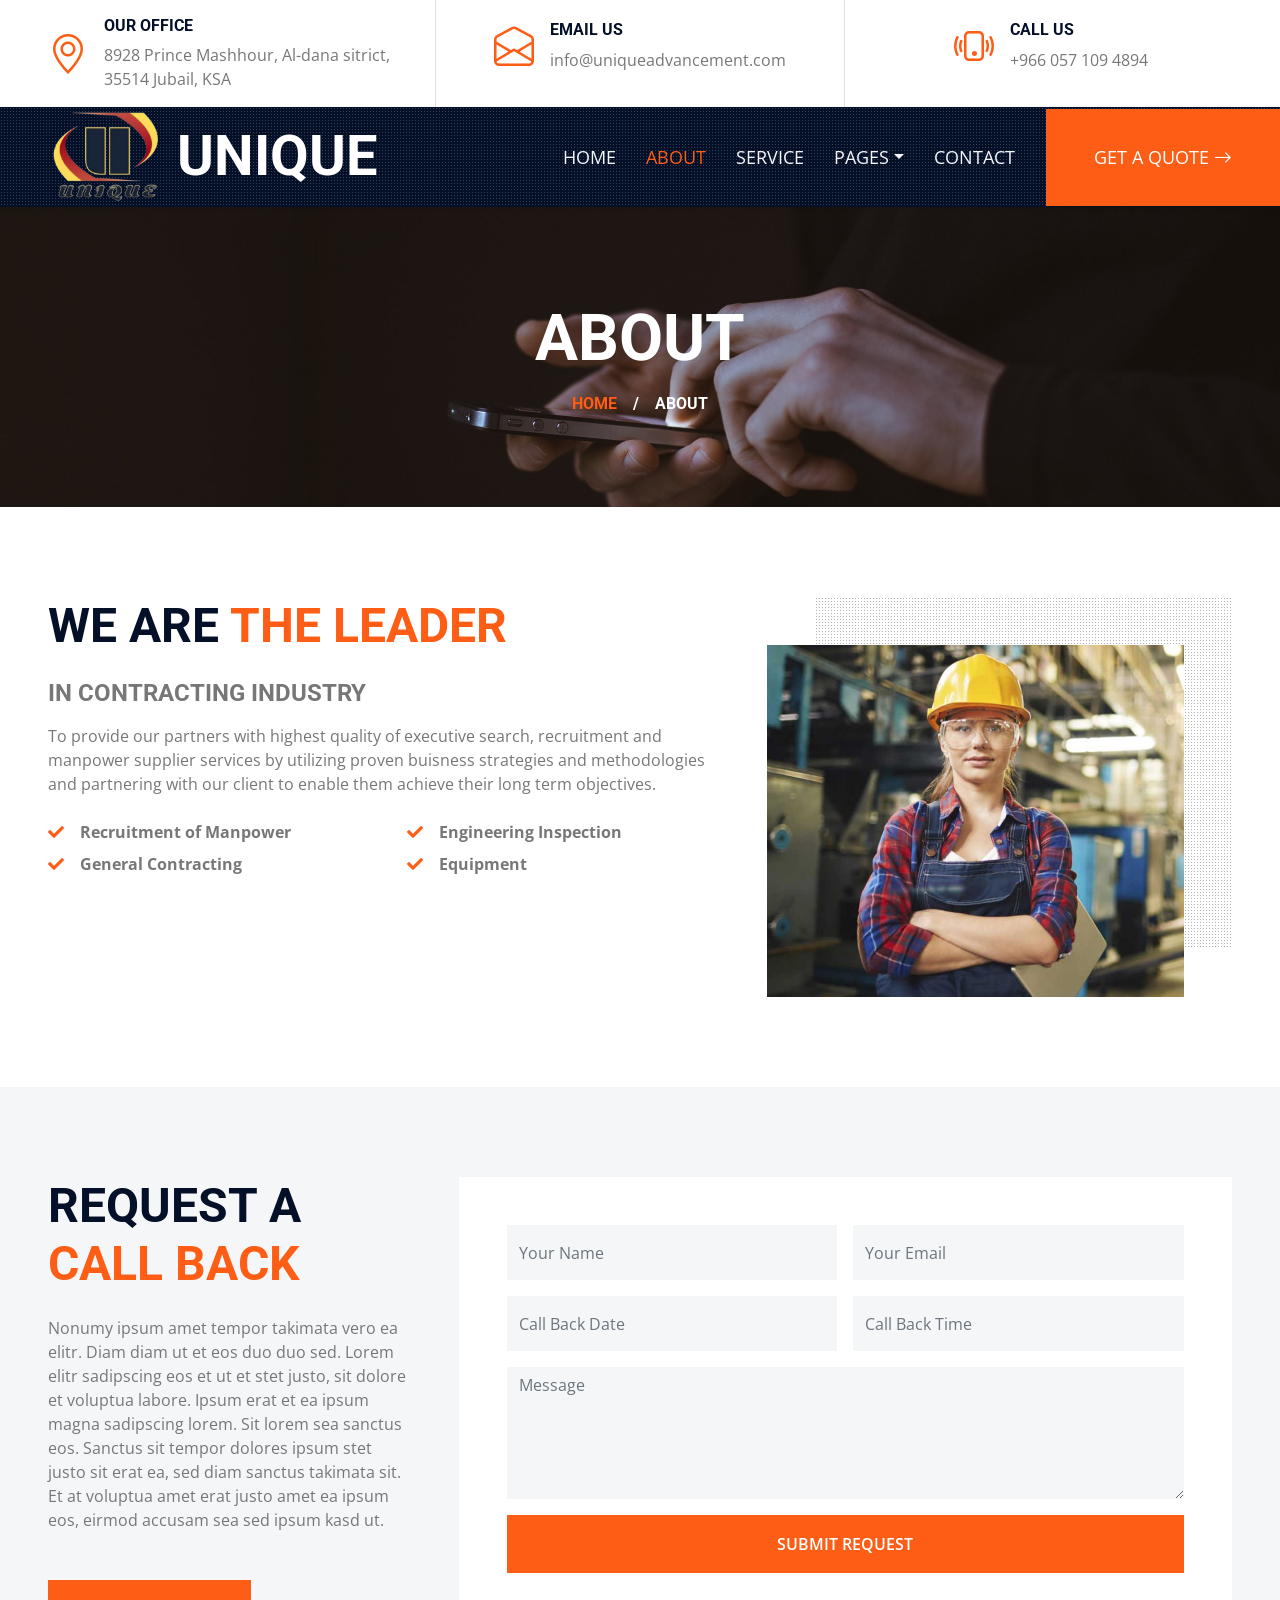
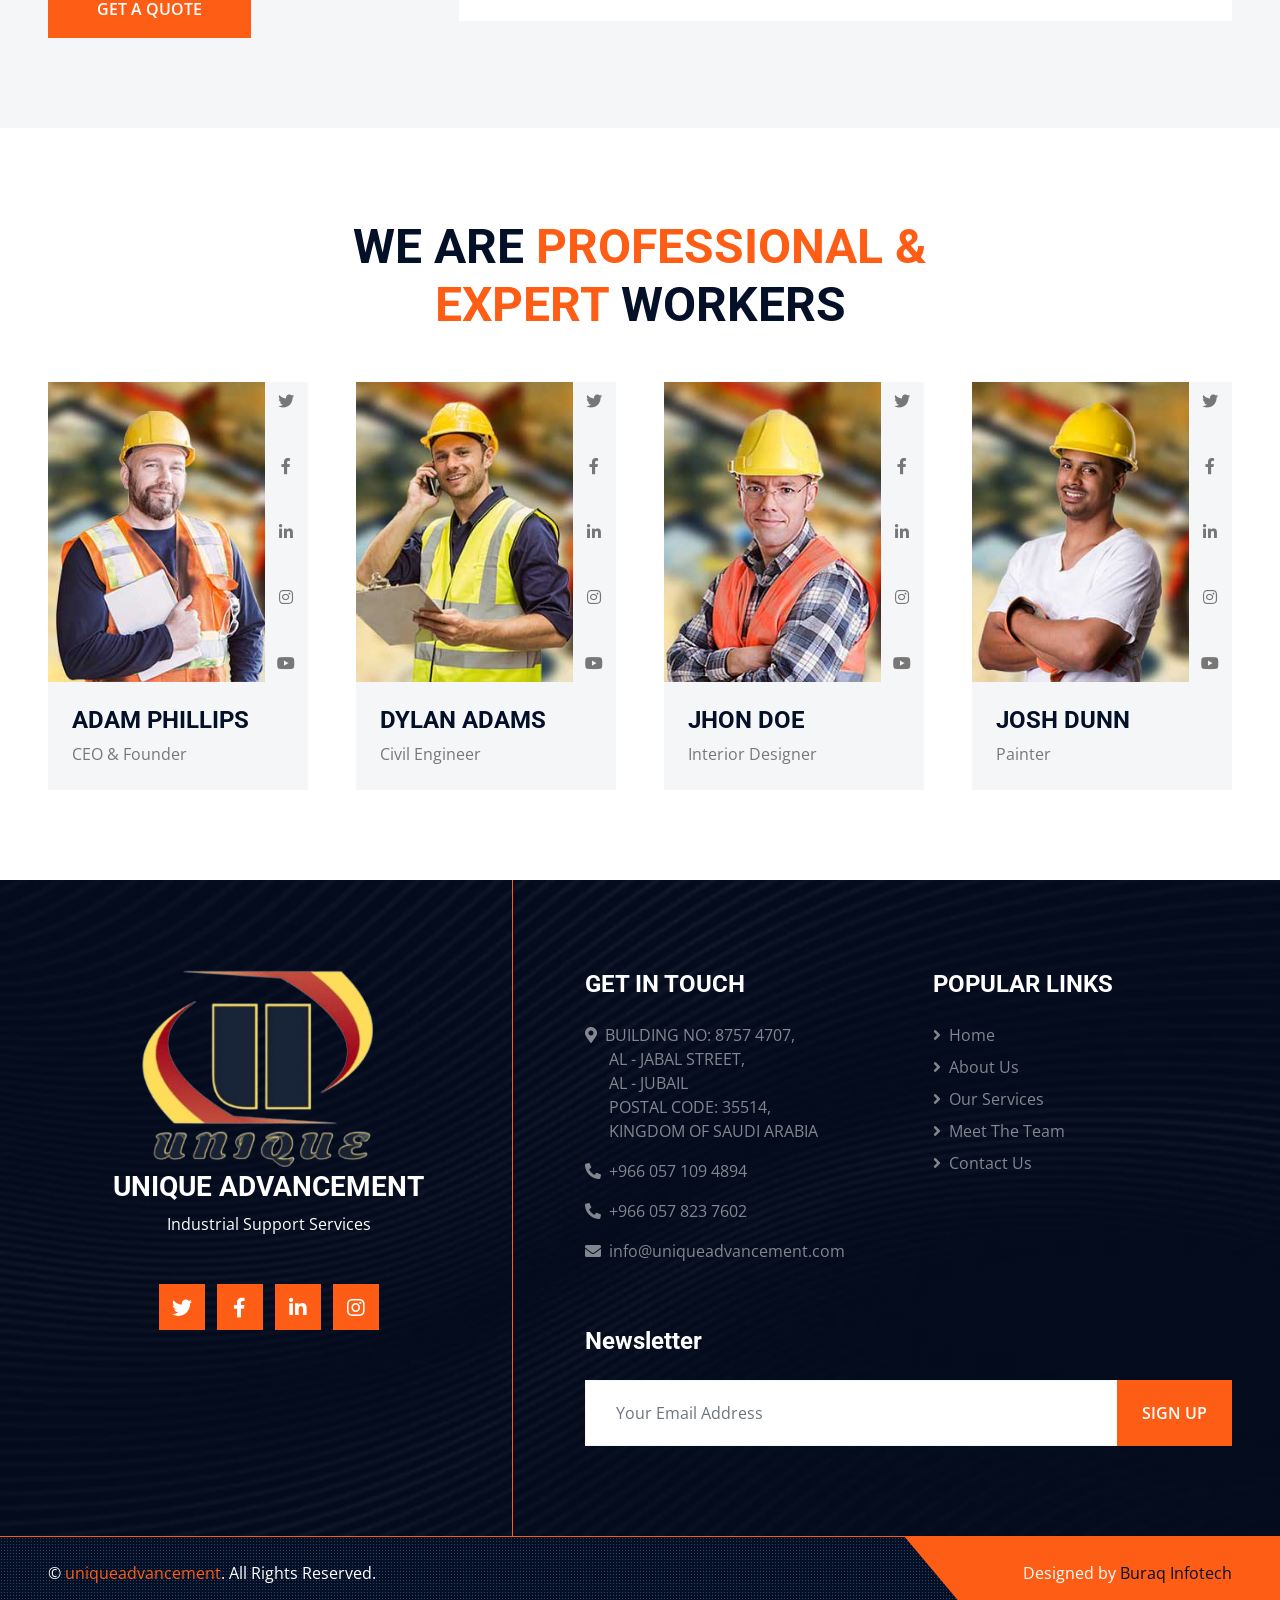
==== commit 75201197: "contact update" ====
--- a/about.html
+++ b/about.html
@@ -58,7 +58,7 @@
                     <i class="bi bi-phone-vibrate fs-1 text-primary me-3"></i>
                     <div class="text-start">
                         <h6 class="text-uppercase fw-bold">Call Us</h6>
-                        <span>+966 057 693 5871</span>
+                        <span>+966 057 109 4894</span>
                     </div>
                 </div>
             </div>
@@ -299,35 +299,31 @@
     <!-- Team End -->
     
 
-
     <!-- Footer Start -->
-    <div class="footer container-fluid position-relative bg-dark bg-light-radial text-white-50 py-6 px-5">
+    <div class="footer container-fluid position-relative bg-img text-white-50 py-6 px-5">
         <div class="row g-5">
-            <div class="col-lg-6 pe-lg-5">
+            <div class="col-lg-5 pe-lg-5 text-center">
                 <a href="index.html" class="navbar-brand">
-                    <h1 class="m-0 display-4 text-uppercase text-white"><i class="bi bi-building text-primary me-2"></i>UNIQUE</h1>
+                    <img src="img/logo.png" alt="UNIQUE Logo" style="height: 200px; margin-right: 10px;">
                 </a>
-                <p>Your partner in SUCCESS</p>
-                <p><i class="fa fa-map-marker-alt me-2"></i>8928 Prince mashhour, Al-dana district, 35514 Jubail, KSA</p>
-                <p><i class="fa fa-phone-alt me-2"></i>+966 057 693 5871</p>
-                <p><i class="fa fa-envelope me-2"></i>info@uniqueadvancement.com</p>
-                <div class="d-flex justify-content-start mt-4">
-                    <a class="btn btn-lg btn-primary btn-lg-square rounded-0 me-2" href="#"><i class="fab fa-twitter"></i></a>
-                    <a class="btn btn-lg btn-primary btn-lg-square rounded-0 me-2" href="#"><i class="fab fa-facebook-f"></i></a>
-                    <a class="btn btn-lg btn-primary btn-lg-square rounded-0 me-2" href="#"><i class="fab fa-linkedin-in"></i></a>
-                    <a class="btn btn-lg btn-primary btn-lg-square rounded-0" href="#"><i class="fab fa-instagram"></i></a>
-                </div>
-            </div>
-            <div class="col-lg-6 ps-lg-5">
+                <h3 style="color:#FFF" class="text-center">UNIQUE ADVANCEMENT</h3>
+                <p style="color:#FFF;" class="text-center">Industrial Support Services</p>
+				<div class="mt-5 text-center">
+					<a class="btn btn-lg btn-primary btn-lg-square rounded-0 me-2" href="#"><i class="fab fa-twitter"></i></a>
+					<a class="btn btn-lg btn-primary btn-lg-square rounded-0 me-2" href="#"><i class="fab fa-facebook-f"></i></a>
+					<a class="btn btn-lg btn-primary btn-lg-square rounded-0 me-2" href="#"><i class="fab fa-linkedin-in"></i></a>
+					<a class="btn btn-lg btn-primary btn-lg-square rounded-0" href="#"><i class="fab fa-instagram"></i></a>
+				</div>
+            </div>
+            <div class="col-lg-7 ps-lg-5">
                 <div class="row g-5">
                     <div class="col-sm-6">
-                        <h4 class="text-white text-uppercase mb-4">Quick Links</h4>
-                        <div class="d-flex flex-column justify-content-start">
-                            <a class="text-white-50 mb-2" href="#"><i class="fa fa-angle-right me-2"></i>Home</a>
-                            <a class="text-white-50 mb-2" href="#"><i class="fa fa-angle-right me-2"></i>About Us</a>
-                            <a class="text-white-50 mb-2" href="#"><i class="fa fa-angle-right me-2"></i>Our Services</a>
-                            <a class="text-white-50 mb-2" href="#"><i class="fa fa-angle-right me-2"></i>Meet The Team</a>
-                            <a class="text-white-50" href="#"><i class="fa fa-angle-right me-2"></i>Contact Us</a>
+                        <h4 class="text-white text-uppercase mb-4">Get in touch</h4>
+                        <div class="d-flex flex-column justify-content-start">								
+							<p class="text-uppercase"><i class="fa fa-map-marker-alt me-2"></i>Building no: 8757 4707, <br>&nbsp &nbsp &nbsp Al - jabal street, <br>&nbsp &nbsp &nbsp Al - Jubail<br>&nbsp &nbsp &nbsp postal code: 35514, <br>&nbsp &nbsp &nbsp Kingdom of Saudi Arabia</p>
+							<p><i class="fa fa-phone-alt me-2"></i>+966 057 109 4894</p>
+							<p><i class="fa fa-phone-alt me-2"></i>+966 057 823 7602</p>
+							<p><i class="fa fa-envelope me-2"></i>info@uniqueadvancement.com</p>
                         </div>
                     </div>
                     <div class="col-sm-6">
@@ -341,7 +337,7 @@
                         </div>
                     </div>
                     <div class="col-sm-12">
-                        <h4 class="text-white text-uppercase mb-4">Newsletter</h4>
+                        <h4 class="text-white mb-4">Newsletter</h4>
                         <div class="w-100">
                             <div class="input-group">
                                 <input type="text" class="form-control border-light" style="padding: 20px 30px;" placeholder="Your Email Address"><button class="btn btn-primary px-4">Sign Up</button>
@@ -355,7 +351,7 @@
     <div class="container-fluid bg-dark bg-light-radial text-white border-top border-primary px-0">
         <div class="d-flex flex-column flex-md-row justify-content-between">
             <div class="py-4 px-5 text-center text-md-start">
-                <p class="mb-0">&copy; <a class="text-primary" href="#">unqueadvancement</a>. All Rights Reserved.</p>
+                <p class="mb-0">&copy; <a class="text-primary" href="#">uniqueadvancement</a>. All Rights Reserved.</p>
             </div>
             <div class="py-4 px-5 bg-primary footer-shape position-relative text-center text-md-end">
                 <p class="mb-0">Designed by <a class="text-dark" href="https://buraqinfotech.com">Buraq Infotech</a></p>
--- a/css/style.css
+++ b/css/style.css
@@ -101,7 +101,10 @@
     background-image: repeating-radial-gradient(center center, rgba(256, 256, 256, 0.2), rgba(256, 256, 256, 0.2) 1px, transparent 1px, transparent 100%);
     background-size: 3px 3px;
 }
-
+.bg-img {
+    background: linear-gradient(rgba(4, 15, 40, .7), rgba(4, 15, 40, .7)), url(../img/footer.webp) center center no-repeat;
+    background-size: cover;
+}
 .navbar-dark .navbar-nav .nav-link {
     position: relative;
     padding: 35px 15px;
@@ -151,7 +154,7 @@
     flex-direction: column;
     align-items: center;
     justify-content: center;
-    background: linear-gradient(rgba(4, 15, 40, .7), rgba(4, 15, 40, .7)), url(../img/carousel-1.jpg) center center no-repeat;
+    background:  url(../img/contact_banner.jpg) center center no-repeat;
     background-size: cover;
 }
 
@@ -254,7 +257,7 @@
         width: 1px;
         height: 100%;
         top: 0;
-        left: 50%;
+        left: 40%;
         background: var(--primary)
     }
 }
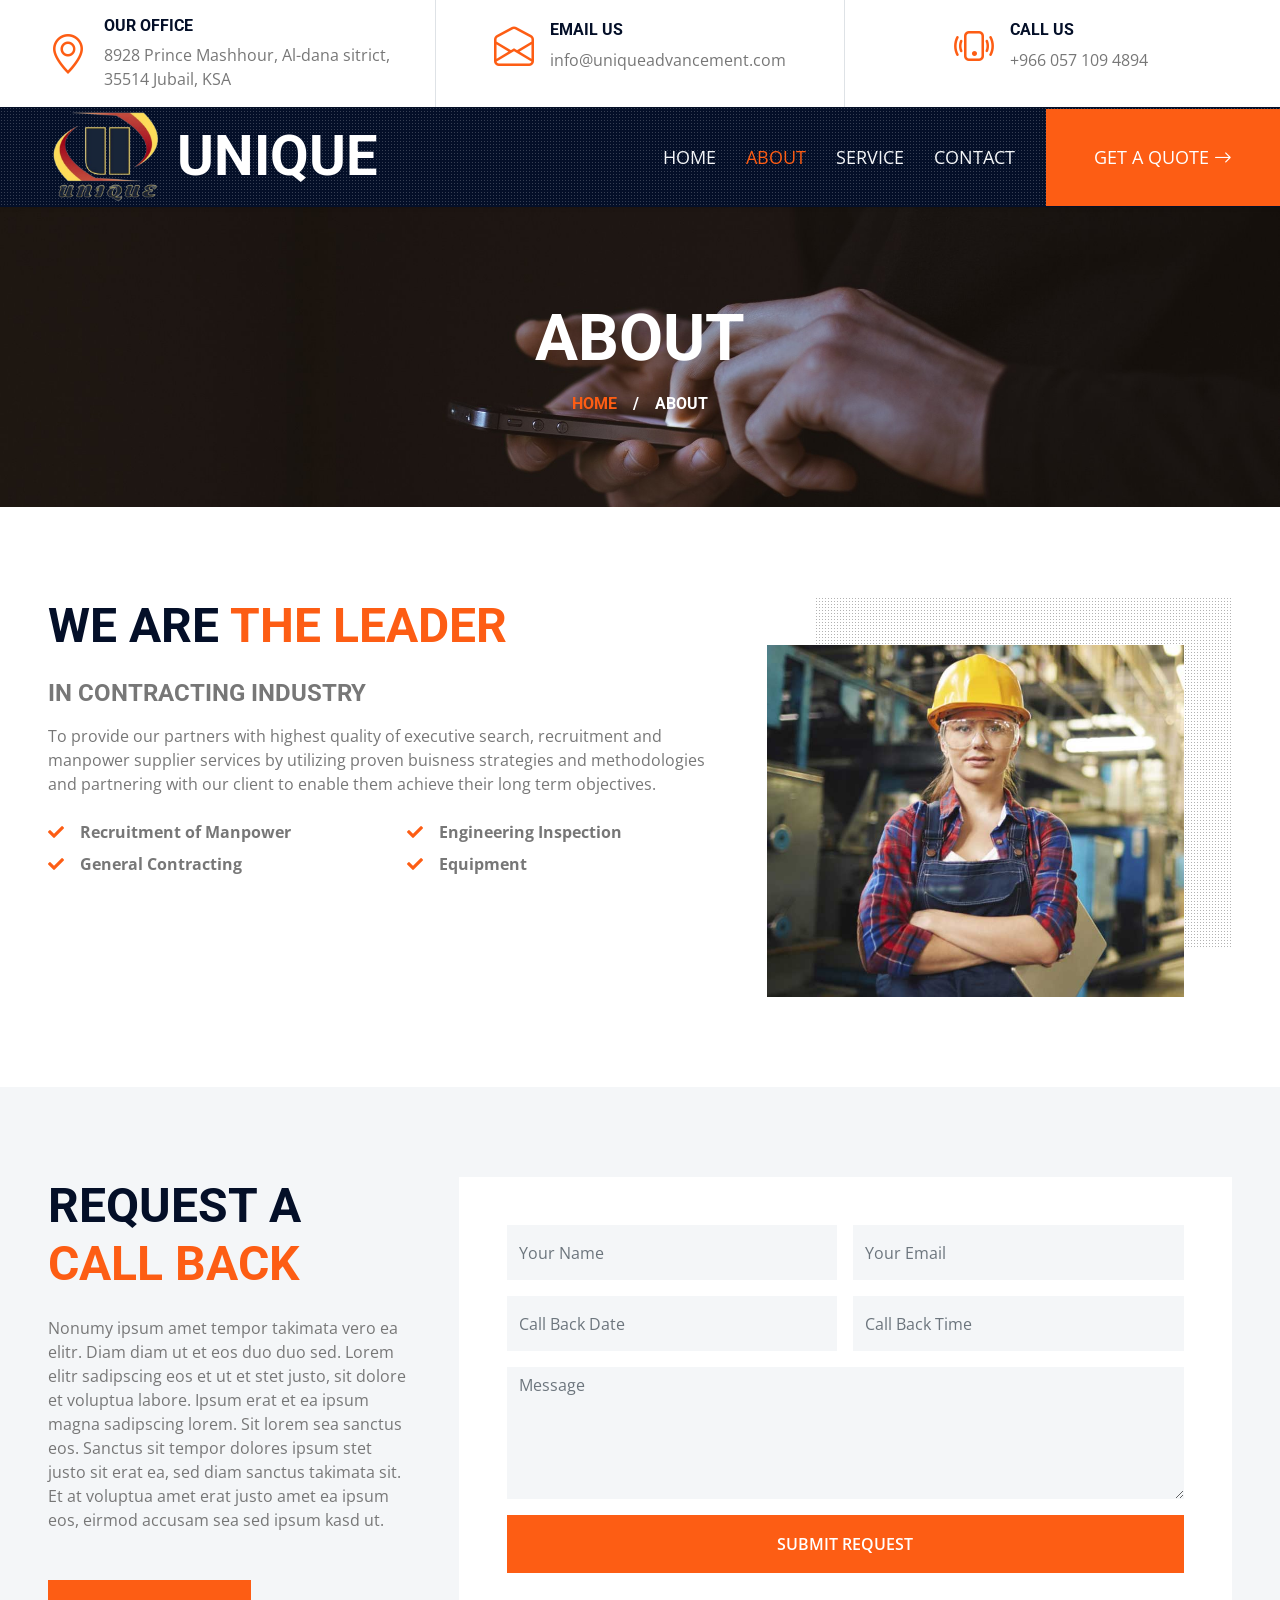
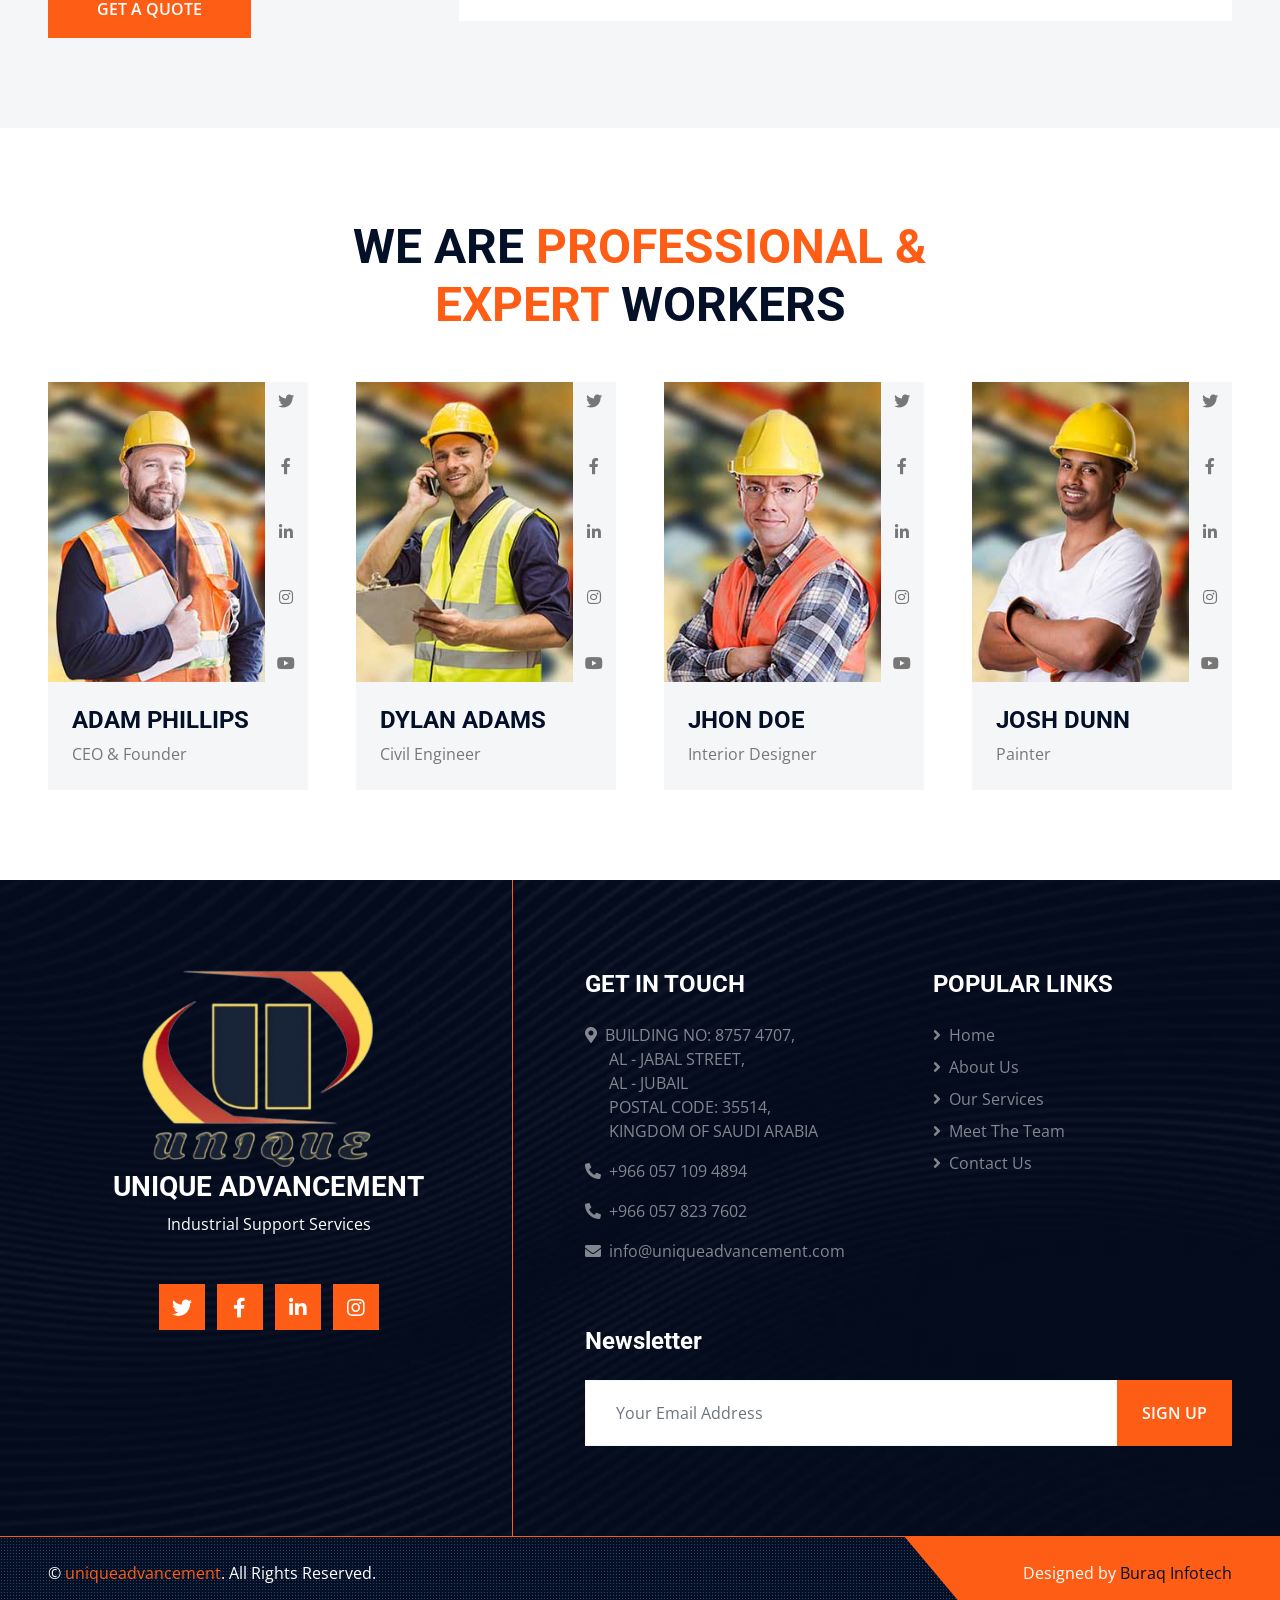
==== commit 8c7d01be: "Extra pages removed" ====
--- a/about.html
+++ b/about.html
@@ -84,7 +84,7 @@
                     <a href="index.html" class="nav-item nav-link">Home</a>
                     <a href="about.html" class="nav-item nav-link active">About</a>
                     <a href="service.html" class="nav-item nav-link">Service</a>
-                    <div class="nav-item dropdown">
+                    <!--div class="nav-item dropdown">
                         <a href="#" class="nav-link dropdown-toggle" data-bs-toggle="dropdown">Pages</a>
                         <div class="dropdown-menu m-0">
                             <a href="project.html" class="dropdown-item">Our Project</a>
@@ -93,7 +93,7 @@
                             <a href="blog.html" class="dropdown-item">Blog Grid</a>
                             <a href="detail.html" class="dropdown-item">Blog Detail</a>
                         </div>
-                    </div>
+                    </div-->
                     <a href="contact.html" class="nav-item nav-link">Contact</a>
                     <a href="" class="nav-item nav-link bg-primary text-white px-5 ms-3 d-none d-lg-block">Get A Quote <i class="bi bi-arrow-right"></i></a>
                 </div>
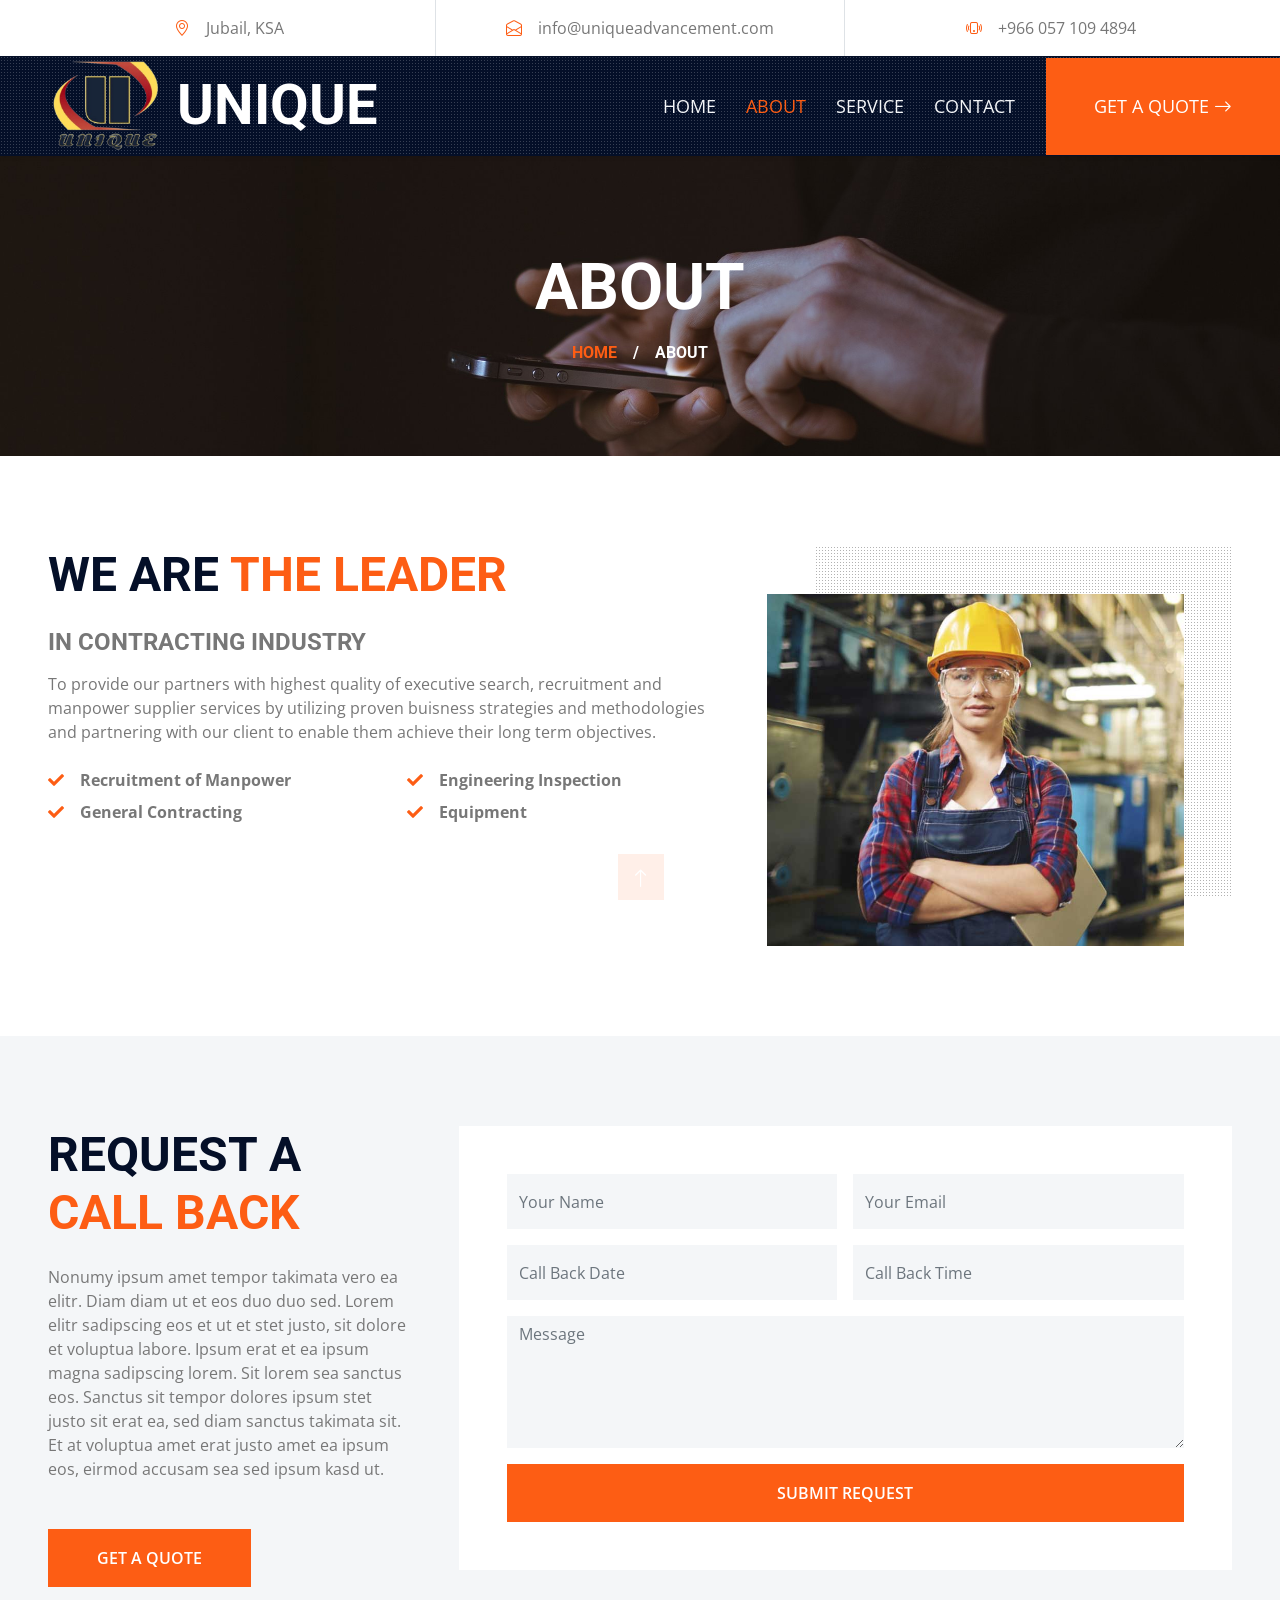
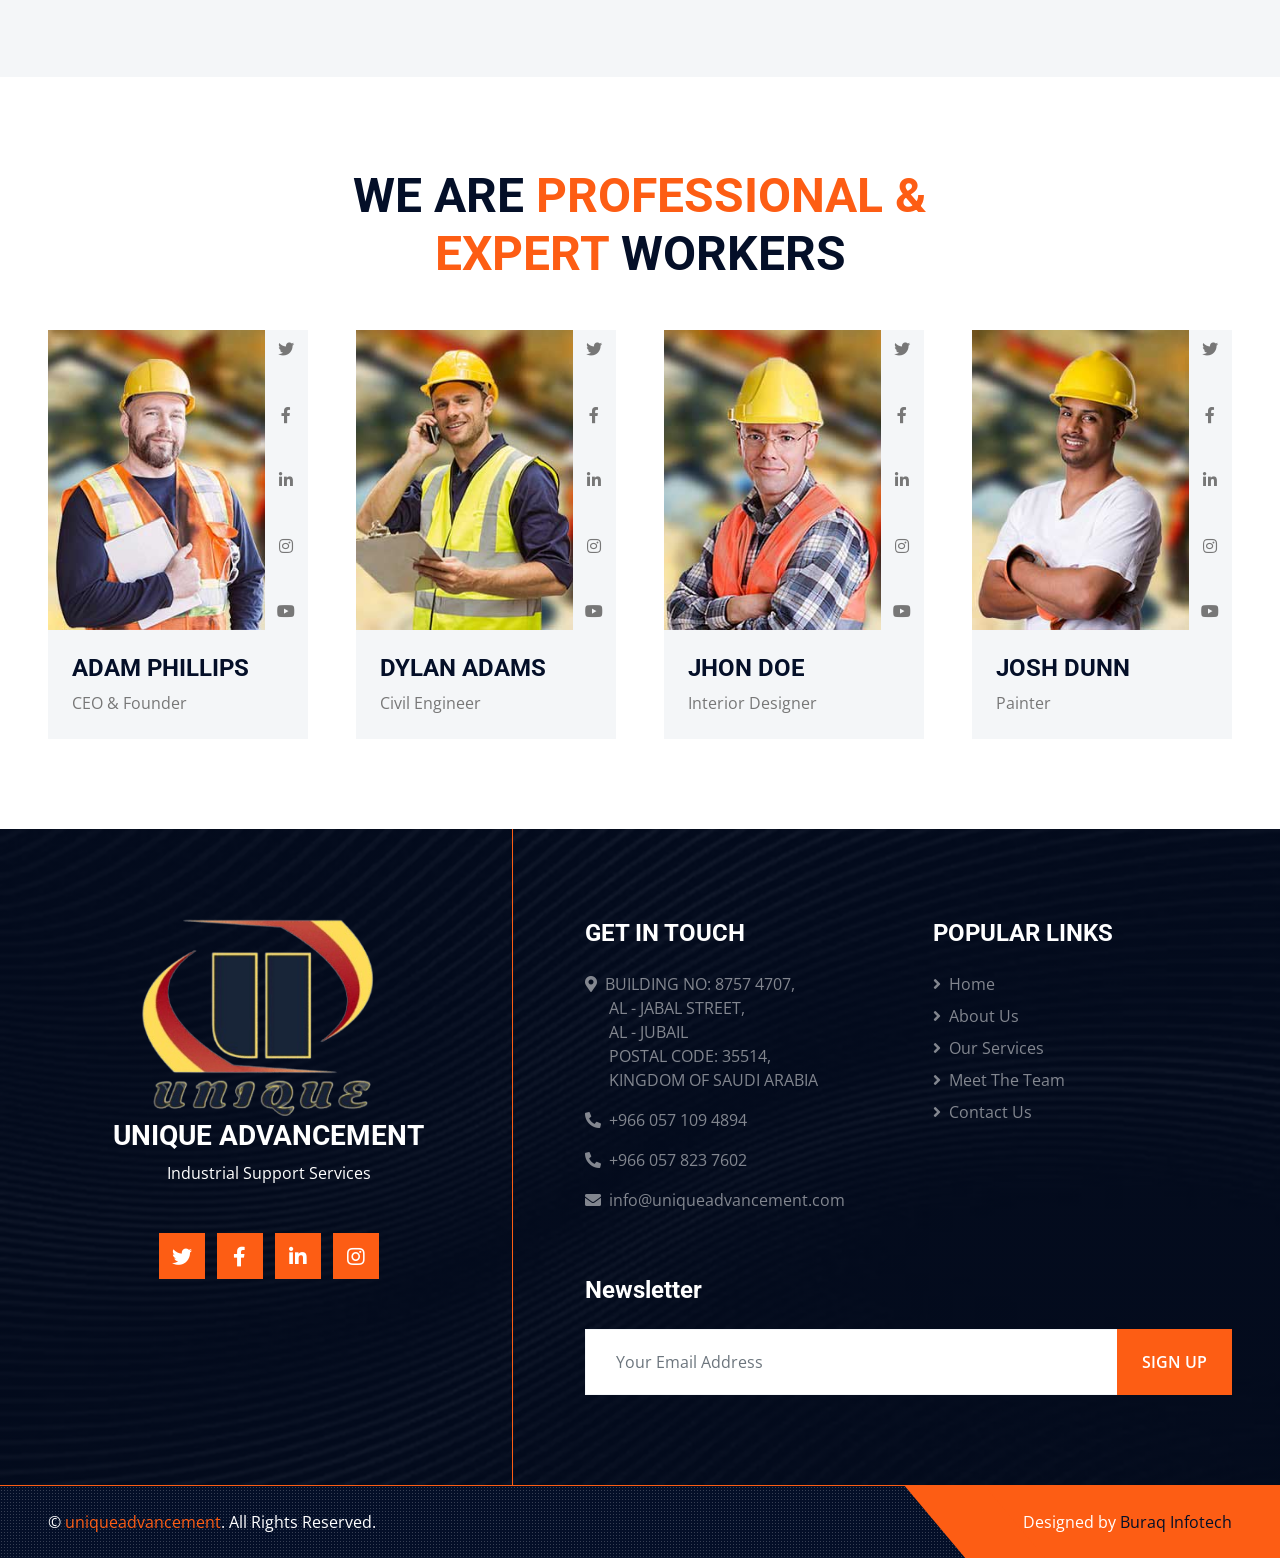
==== commit 74204c98: "about head fix" ====
--- a/about.html
+++ b/about.html
@@ -37,27 +37,24 @@
         <div class="row gx-5">
             <div class="col-lg-4 text-center py-3">
                 <div class="d-inline-flex align-items-center">
-                    <i class="bi bi-geo-alt fs-1 text-primary me-3"></i>
+                    <i class="bi bi-geo-alt fs-10 text-primary me-3"></i>
                     <div class="text-start">
-                        <h6 class="text-uppercase fw-bold">Our Office</h6>
-                        <span>8928 Prince Mashhour, Al-dana sitrict, 35514 Jubail, KSA</span>
+                        <span>Jubail, KSA</span>
                     </div>
                 </div>
             </div>
             <div class="col-lg-4 text-center border-start border-end py-3">
                 <div class="d-inline-flex align-items-center">
-                    <i class="bi bi-envelope-open fs-1 text-primary me-3"></i>
+                    <i class="bi bi-envelope-open fs-10 text-primary me-3"></i>
                     <div class="text-start">
-                        <h6 class="text-uppercase fw-bold">Email Us</h6>
                         <span>info@uniqueadvancement.com</span>
                     </div>
                 </div>
             </div>
             <div class="col-lg-4 text-center py-3">
                 <div class="d-inline-flex align-items-center">
-                    <i class="bi bi-phone-vibrate fs-1 text-primary me-3"></i>
+                    <i class="bi bi-phone-vibrate fs-10 text-primary me-3"></i>
                     <div class="text-start">
-                        <h6 class="text-uppercase fw-bold">Call Us</h6>
                         <span>+966 057 109 4894</span>
                     </div>
                 </div>
